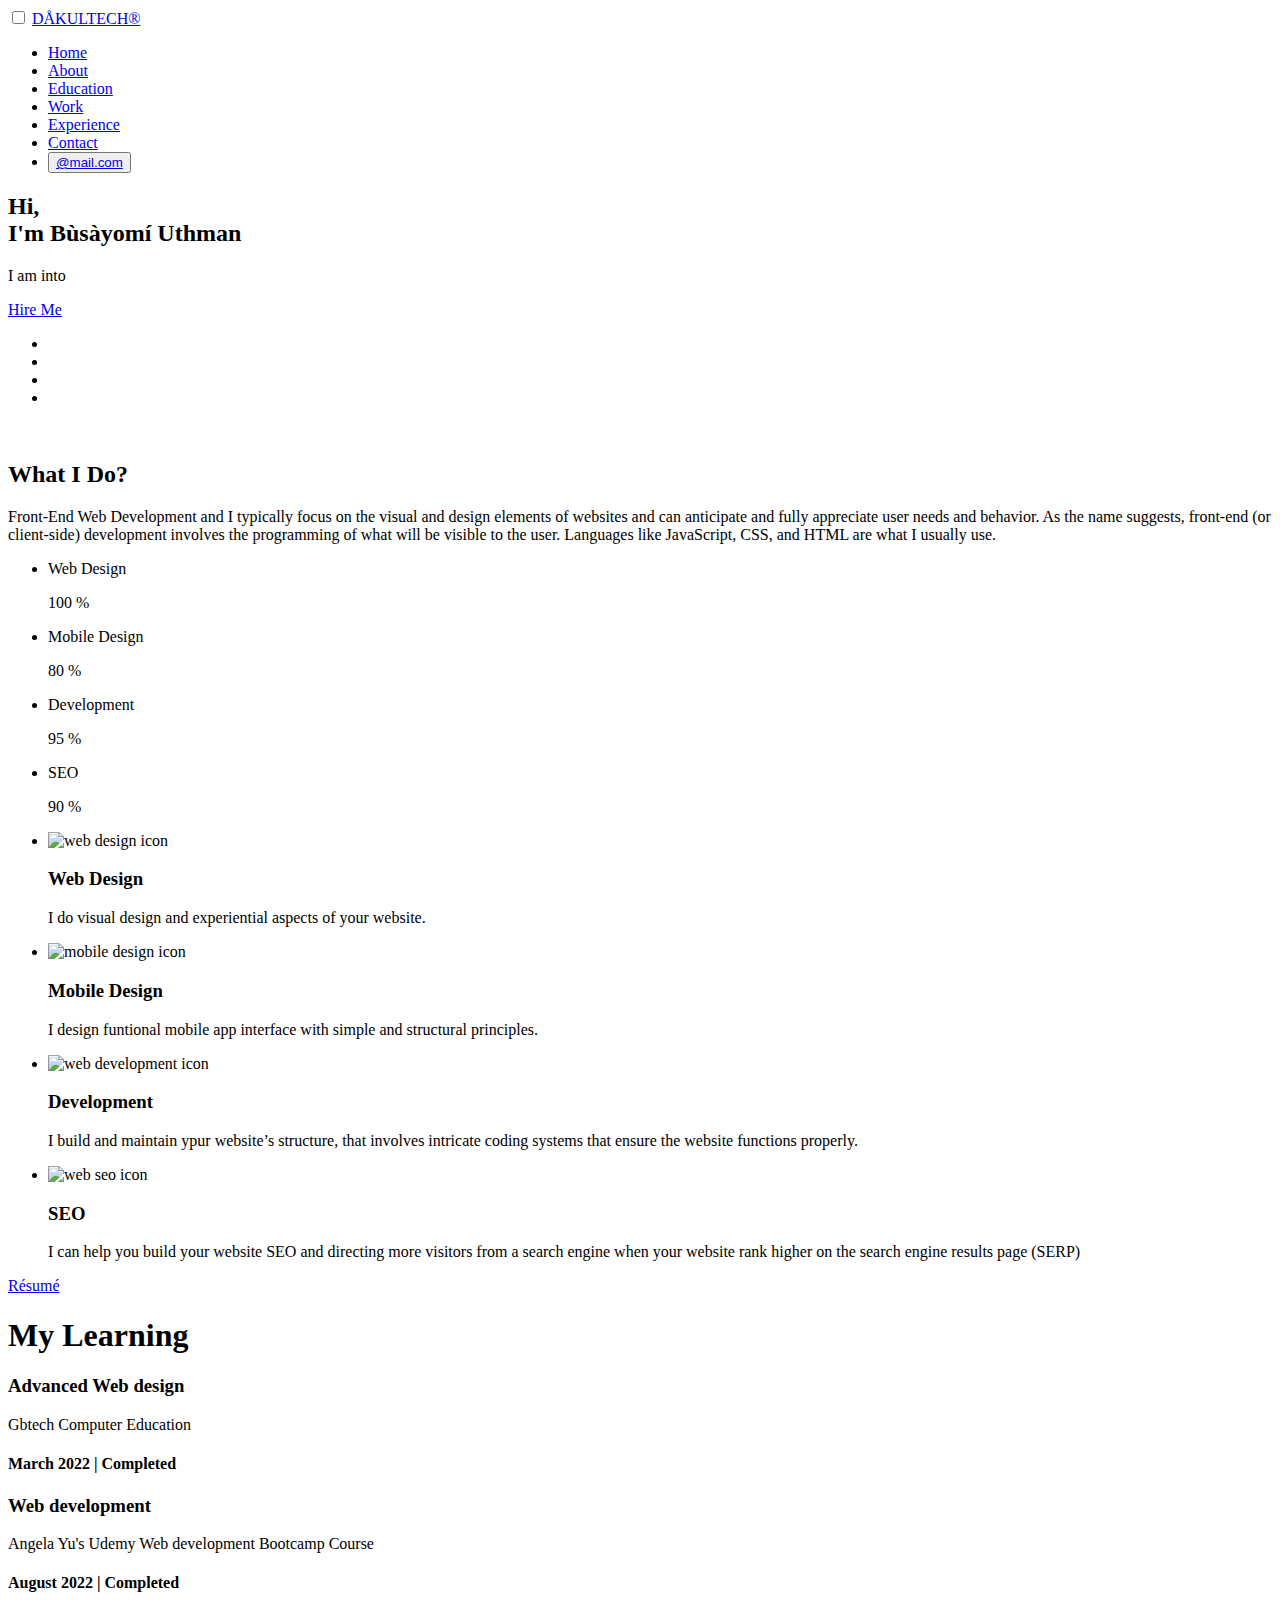
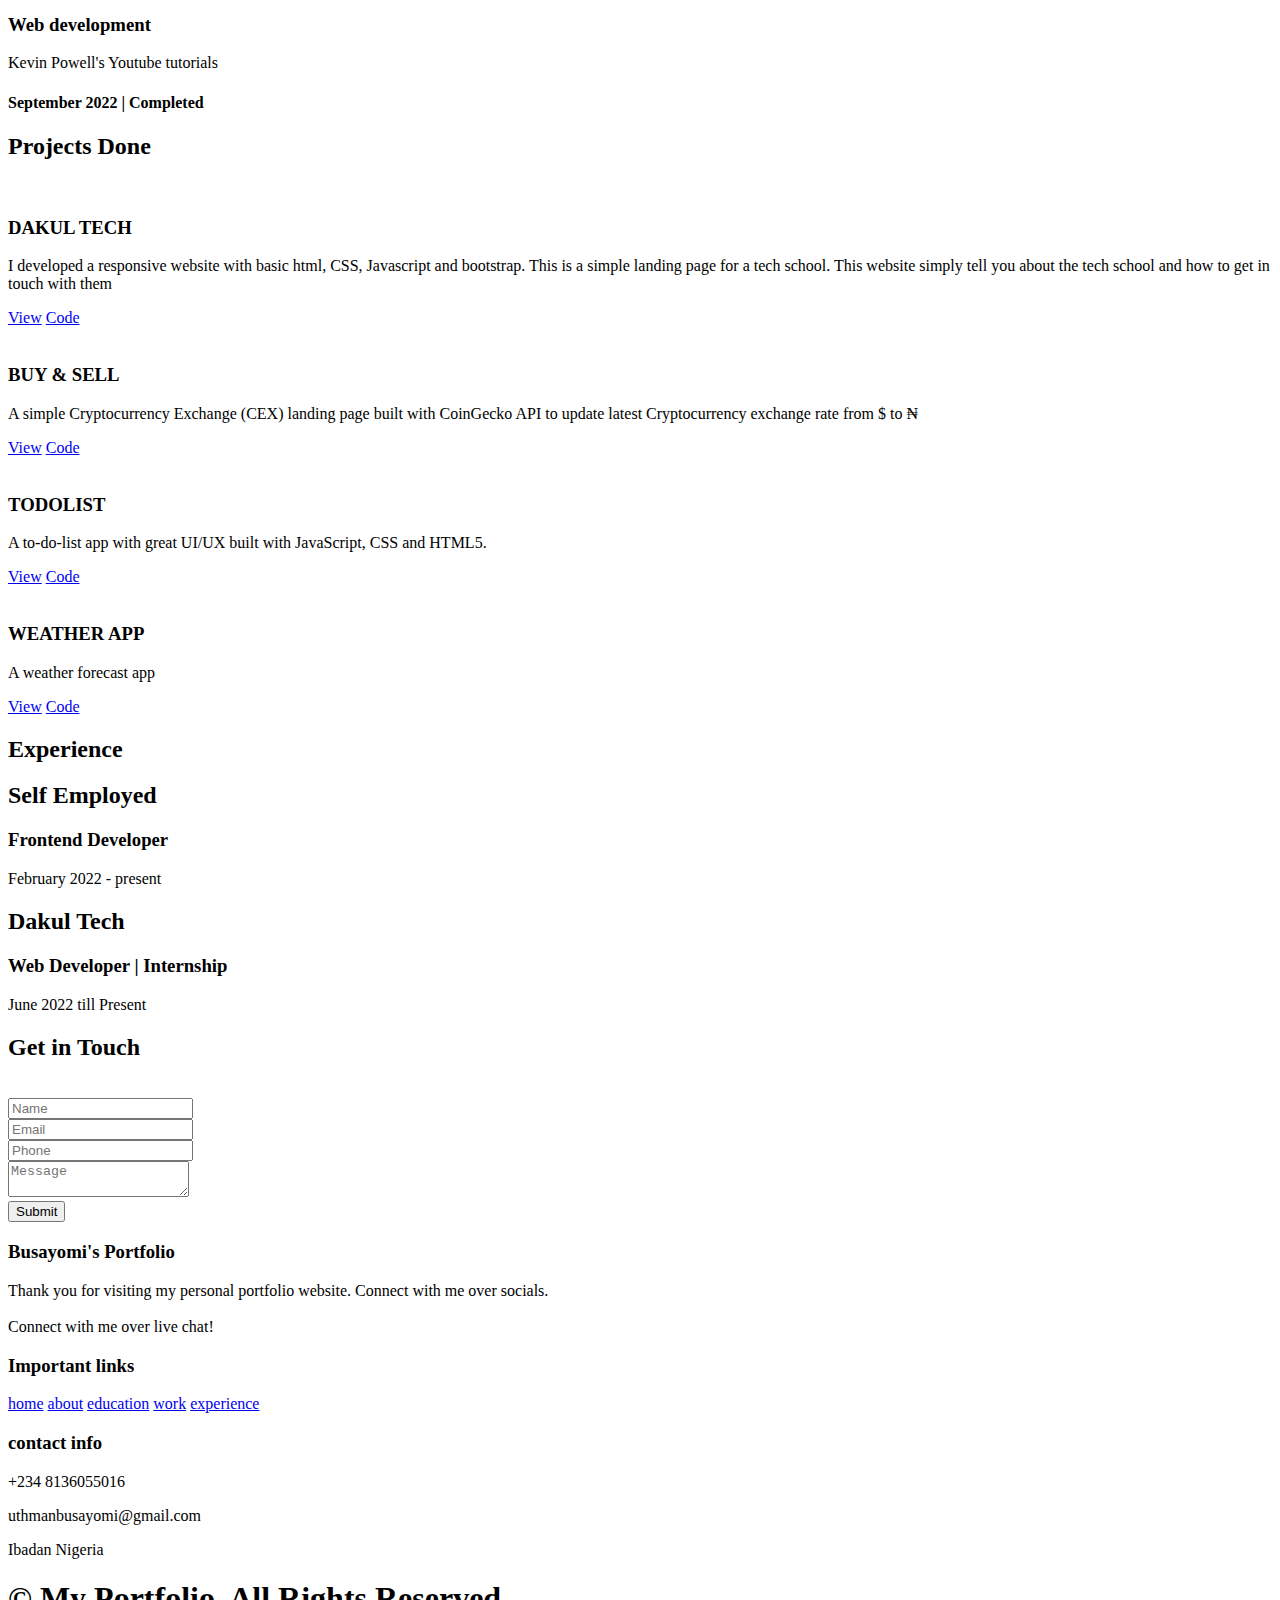
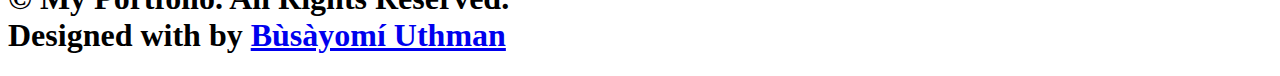
==== index.html @ 19558cc9 "Update index.html" ====
<!DOCTYPE html>
    <html lang="en">
    <head>

        <meta charset="UTF-8">
        <meta http-equiv="X-UA-Compatible" content="IE=edge">
        <meta name="viewport" content="width=device-width, initial-scale=1.0">
        <meta name="keywords"
          content="Busayomi Uthman, portfolio, Busayomi, front end dev, personal portfolio, portfolio design, portfolio website, personal portfolio" />
        <meta name="description" content="Welcome to Busayomi's Portfolio. Frontend Web Developer" />

        
        <!-- Custom CSS -->
        <link rel="stylesheet" href="./assets/css/style.css">
        
        <!-- Font Awesome -->
        <link rel="stylesheet" href="https://cdnjs.cloudflare.com/ajax/libs/font-awesome/5.15.3/css/all.min.css"
          integrity="sha512-iBBXm8fW90+nuLcSKlbmrPcLa0OT92xO1BIsZ+ywDWZCvqsWgccV3gFoRBv0z+8dLJgyAHIhR35VZc2oM/gI1w=="
          crossorigin="anonymous" referrerpolicy="no-referrer" />


        <!-- Favicon -->
        <link id='favicon' rel="shortcut icon" href="./assets/images/dakul.ico" type="image/x-png">

        
        <!-- BOOTSTRAP CDN 
        <link href="https://cdn.jsdelivr.net/npm/bootstrap@5.1.3/dist/css/bootstrap.min.css" rel="stylesheet" integrity="sha384-1BmE4kWBq78iYhFldvKuhfTAU6auU8tT94WrHftjDbrCEXSU1oBoqyl2QvZ6jIW3" crossorigin="anonymous"> -->

        <!-- SWEETALERT CDN-->
       <script src="https://unpkg.com/sweetalert/dist/sweetalert.min.js"></script>

        <!-- JQUERY CDN -->
       <script src="https://cdnjs.cloudflare.com/ajax/libs/jquery/3.6.0/jquery.min.js" integrity="sha512-894YE6QWD5I59HgZOGReFYm4dnWc1Qt5NtvYSaNcOP+u1T9qYdvdihz0PPSiiqn/+/3e7Jo4EaG7TubfWGUrMQ==" crossorigin="anonymous" referrerpolicy="no-referrer"></script>

        <!-- EMAILJS CDN -->
        <script type="text/javascript" src="https://cdn.jsdelivr.net/npm/@emailjs/browser@3/dist/email.min.js"></script>

        <!-- EMAILJS BEGINS -->
        <script type="text/javascript">
          (function () {
            
            emailjs.init('WXvTbCx41g7nJhbVZ');
          })();
        </script>

        <script type="text/javascript">
          window.onload = function () {
            document.getElementById('contact-form').addEventListener('submit', function (event) {
              event.preventDefault();
              
              emailjs.sendForm('service_iiv2jbd', 'template_1nia8s9', '#contact-form' )
                .then(function (response) {
                  console.log('SUCCESS!', response.status, response.text);
                  document.getElementById("contact-form").reset();
                  alert('Your message has been successfully sent to Busayo, will reply shortly. Thanks!😊 ');
                }, function (error) {
                  console.log('FAILED...', error);
                   alert("Form Submission Failed😢 Please Try Again!");
                });
            });
          }
        </script>
        <!-- EMAIL JS ENDS -->

        <title>Portfolio</title>
    </head>
    <body oncontextmenu="return false">

      <!-- NAVIGATION STARTS -->
      <header>
        <nav>
          <input id="nav-toggle" type="checkbox">
          <a href="/" class="navbar-brand fs-1 logo">D&AringKUL<i class="fa fa-angle-double-right" aria-hidden="false"></i>TECH&#174</a>
         
    
          <ul class="links">
            
              <li>
                <a aria-current="page" href="#home">Home</a>
              </li>
              <li>
                <a href="#about">About</a>
              </li>
              <li>
                <a href="#education">Education</a>
              </li>
              <li>
                <a href="#work">Work</a>
              </li>
              <li>
                <a href="#experience">Experience</a>
              </li>
              <li>
                <a  href="#contact">Contact</a>
              </li>
              <li>
                <button><a href="mailto:uthmanbusayomi@gmail.com">@mail.com</a></button>
              </li>
            
    
           </ul>
           <label for="nav-toggle" class="icon-burger">
             <div class="line"></div>
             <div class="line"></div>
             <div class="line"></div>
           </label>
        </nav>
    
      </header>
   
      <!-- NAVIGATION ENDS -->

     

      <!-- hero section starts -->
      <section class="home" id="home">
        <div id="particles-js"></div>
      
        <div class="content">
          <h2>Hi,<br /> I'm B&ugraves&agraveyom&iacute <span>Uthman</span></h2>
          <p>I am into <span class="typing-text"></span></p>
          <a href="#about" class="btn"><span>Hire Me</span>
            <i class="fas fa-arrow-circle-down"></i>
          </a>
          <div class="socials">
            <ul class="social-icons">
              <li><a class="linkedin" aria-label="LinkedIn" href="https://www.linkedin.com/DAKUL TECH/" target="_blank"><i
                    class="fab fa-linkedin"></i></a></li>
              <li><a class="github" aria-label="GitHub" href="https://github.com/DakulTech" target="_blank"><i
                    class="fab fa-github"></i></a></li>
              <li><a class="twitter" aria-label="Twitter" href="https://twitter.com/Dakul_tech" target="_blank"><i
                    class="fab fa-twitter"></i></a></li>
              <li><a class="telegram" aria-label="Telegram" href="https://t.me/+MeRXZpJOyQplZGY0" target="_blank"><i
                    class="fab fa-telegram-plane"></i></a></li>
              
            </ul>
          </div>
        </div>
        <div class="image">
          <img draggable="false" class="tilt" src="./assets/images/hero2.png" alt="">
        </div>
      </section>

      <!-- hero section ends -->

      <!-- about section starts -->
      <section class="section about" id="about" aria-label="about">
        <div class="container">

          <div class="wrapper">

            <div data-reveal="left">
              <h2 class="h2 section-title"><i class="fas fa-user-alt"></i> What I <span>Do?</span></h2>

              <p class="section-text">
                Front-End Web Development and I typically focus on the visual and design elements of websites and can anticipate and fully appreciate user needs and behavior. 
                As the name suggests, front-end (or client-side) development involves the programming of what will be visible to the user. 
                Languages like JavaScript, CSS, and HTML are what I usually use.
              </p>
            </div>

            <ul class="progress-list" data-reveal="right">

              <li class="progress-item">

                <div class="label-wrapper">
                  <p>Web Design</p>

                  <span class="span">100 %</span>
                </div>

                <div class="progress">
                  <div class="progress-fill" style="width: 100%; background-color: #c7b1dd"></div>
                </div>

              </li>

              <li class="progress-item">

                <div class="label-wrapper">
                  <p>Mobile Design</p>

                  <span class="span">80 %</span>
                </div>

                <div class="progress">
                  <div class="progress-fill" style="width: 80%; background-color: #8caeec"></div>
                </div>

              </li>

              <li class="progress-item">

                <div class="label-wrapper">
                  <p>Development</p>

                  <span class="span">95 %</span>
                </div>

                <div class="progress">
                  <div class="progress-fill" style="width: 95%; background-color: #b0d4c1"></div>
                </div>

              </li>

              <li class="progress-item">

                <div class="label-wrapper">
                  <p>SEO</p>

                  <span class="span">90 %</span>
                </div>

                <div class="progress">
                  <div class="progress-fill" style="width: 90%; background-color: #e3a6b6"></div>
                </div>

              </li>

            </ul>

          </div>

          <ul class="grid-list">

            <li data-reveal="bottom">
              <div class="about-card">

                <div class="card-icon">
                  <img src="./assets/images/icon-1.svg" width="52" height="52" loading="lazy" alt="web design icon">
                </div>

                <h3 class="h4 card-title">Web Design</h3>

                <p class="card-text">
                  I do visual design and experiential aspects of your website.
                </p>

              </div>
            </li>

            <li data-reveal="bottom" data-reveal-delay="0.25s">
              <div class="about-card">

                <div class="card-icon">
                  <img src="./assets/images/icon-2.svg" width="52" height="52" loading="lazy" alt="mobile design icon">
                </div>

                <h3 class="h4 card-title">Mobile Design</h3>

                <p class="card-text">
                  I design funtional mobile app interface with simple and structural principles.
                </p>

              </div>
            </li>

            <li data-reveal="bottom" data-reveal-delay="0.5s">
              <div class="about-card">

                <div class="card-icon">
                  <img src="./assets/images/icon-3.svg" width="52" height="52" loading="lazy"
                    alt="web development icon">
                </div>

                <h3 class="h4 card-title">Development</h3>

                <p class="card-text">
                  I build and maintain ypur website’s structure, that involves intricate coding systems that ensure the website functions properly.
                </p>

              </div>
            </li>

            <li data-reveal="bottom" data-reveal-delay="0.75s">
              <div class="about-card">

                <div class="card-icon">
                  <img src="./assets/images/icon-4.svg" width="52" height="52" loading="lazy" alt="web seo icon">
                </div>

                <h3 class="h4 card-title">SEO</h3>

                <p class="card-text">
                  I can help you build your website SEO and directing more visitors from a search engine when your website rank higher on the search engine results page (SERP)
                </p>

              </div>
            </li>

          </ul>

          <div class="resumebtn">
            <a href="https://pdf.ac/1DjHIt" class="btn"><span>R&eacutesum&eacute</span>
              <i class="fas fa-chevron-right"></i>
            </a>
          </div>

        </div>
      </section>


      <!-- about section ends -->
      
      
      
      
      <!-- education section starts -->
      <section class="education" id="education">
      
        <h1 class="heading"><i class="fas fa-graduation-cap"></i> My <span>Learning</span></h1>
      
        
        <div class="box-container">
      
          <div class="box">
            
            <div class="content">
              <h3>Advanced Web design</h3>
              <p>Gbtech Computer Education</p>
              <h4>March 2022 | Completed</h4>
            </div>
          </div>
      
          <div class="box">
            
            <div class="content">
              <h3>Web development</h3>
              <p>Angela Yu's Udemy Web development Bootcamp Course</p>
              <h4>August 2022 | Completed</h4>
            </div>
          </div>
          <div class="box">
          
            <div class="content">
              <h3>Web development</h3>
              <p>Kevin Powell's Youtube tutorials</p>
              <h4>September 2022 | Completed</h4>
            </div>
          </div>
      
        </div>
      </section>
      <!-- education section ends -->
      
      
      <!-- work project section starts -->
      <section class="work " id="work">

   
        <h2 class="heading"><i class="fas fa-laptop-code"></i> Projects Done</h2>
    
        <div class="owl-carousel owl-theme">
          <div class="item">
            <img class="car-img" src="./assets/images/dakultech.png" alt="">
            <h3>DAKUL TECH</h3>
            <p>I developed a responsive website with basic html, CSS, Javascript and bootstrap. This is a simple landing page for a tech school. This website simply tell you about the tech school and how to get in touch with them</p>
            <div class="btns">
              <a href="https://dakultech.github.io/index.html" class="btn" target="_blank"><i class="fas fa-eye"></i> View</a>
              <a href="https://github.com/DakulTech/dakultech.github.io" class="btn" target="_blank">Code <i class="fas fa-code"></i></a>
            </div>
          </div>
          <div class="item">
            <img class="car-img" src="./assets/images/investment.png" alt="">
            <h3>BUY & SELL</h3>
            <p>A simple Cryptocurrency Exchange (CEX) landing page built with CoinGecko API to update latest Cryptocurrency exchange rate from $ to &#8358 </p>
            <div class="btns">
              <a href="https://buy-sell-crypto.netlify.app/" class="btn" target="_blank"><i class="fas fa-eye"></i> View</a>
              <a href="https://github.com/DakulTech/Buy-Sell-Crypto" class="btn" target="_blank">Code <i class="fas fa-code"></i></a>
            </div>
          </div>
          <div class="item">
          <img class="car-img" src="./assets/images/option.png" alt="">
            <h3>TODOLIST</h3>
            <p>A to-do-list app with great UI/UX built with JavaScript, CSS and HTML5.</p>
            <div class="btns">
              <a href="https://dakultechtodo.netlify.app/" class="btn" target="_blank"><i class="fas fa-eye"></i> View</a>
              <a href="https://github.com/DakulTech/To-do-App-with-Javascript" class="btn" target="_blank">Code <i class="fas fa-code"></i></a>
            </div>
          </div>
          <div class="item">
          <img class="car-img" src="./assets/images/storm.png" alt="">
            <h3>WEATHER APP</h3>
            <p>A weather forecast app</p>
            <div class="btns">
              <a href="https://dakultech-weatherapp.netlify.app/" class="btn" target="_blank"><i class="fas fa-eye"></i> View</a>
              <a href="https://github.com/DakulTech/Weather-Mobile-App-with-HTML-CSS-and-JavaScript" class="btn" target="_blank">Code <i class="fas fa-code"></i></a>
            </div>
          </div>
        
        </div>
    
       
         
    
      </section>
      <!-- work project section ends -->
      
      <!-- experience section starts -->
      <section class="experience" id="experience">
      
        <h2 class="heading"><i class="fas fa-briefcase"></i> Experience </h2>
      
        <div class="timeline">
      
          <div class="container right">
            <div class="content">
              <div class="tag">
                <h2>Self Employed</h2>
              </div>
              <div class="desc">
                <h3>Frontend Developer</h3>
                <p>February 2022 - present</p>
              </div>
            </div>
          </div>
      
          <div class="container left">
            <div class="content">
              <div class="tag">
                <h2>Dakul Tech</h2>
              </div>
              <div class="desc">
                <h3>Web Developer | Internship</h3>
                <p>June 2022 till Present</p>
              </div>
            </div>
          </div>
      
          
      
      </section>
      <!-- experience section ends -->
      
      <!-- contact section starts -->
      <section class="contact" id="contact">
      
        <h2 class="heading"><i class="fas fa-headset"></i> Get in <span>Touch</span></h2>
      
        <div class="container">
          <div class="content">
            <div class="image-box">
              <img draggable="false" src="./assets/images/contact.jpg" alt="">
            </div>
            <form id="contact-form">
      
              <div class="form-group">
                <div class="field">
                  <input type="text"  name="name" placeholder="Name" required>
                  <i class='fas fa-user'></i>
                </div>
                <div class="field">
                  <input type="text"  name="email" placeholder="Email" required>
                  <i class='fas fa-envelope'></i>
                </div>
                <div class="field">
                  <input type="text"  name="phone" placeholder="Phone">
                  <i class='fas fa-phone-alt'></i>
                </div>
                <div class="message">
                  <textarea placeholder="Message"  name="message" required></textarea>
                  <i class="fas fa-comment-dots"></i>
                </div>
              </div>
              <div class="button-area">
                <button type="submit">
                  Submit <i class="fa fa-paper-plane"></i></button>
              </div>
            </form>
          </div>
        </div>
      </section>
      <!-- contact section ends -->
      
      
      <!-- footer section starts -->
      <section class="footer">
      
        <div class="box-container">
      
          <div class="box">
            <h3>Busayomi's Portfolio</h3>
            <p>Thank you for visiting my personal portfolio website. Connect with me over socials. <br /> <br /> Connect with me over live chat!</p>
          </div>
      
          <div class="box">
            <h3>Important links</h3>
            <a href="#home"><i class="fas fa-chevron-circle-right"></i> home</a>
            <a href="#about"><i class="fas fa-chevron-circle-right"></i> about</a>
            <a href="#education"><i class="fas fa-chevron-circle-right"></i> education</a>
            <a href="#work"><i class="fas fa-chevron-circle-right"></i> work</a>
            <a href="#experience"><i class="fas fa-chevron-circle-right"></i> experience</a>
          </div>
      
          <div class="box">
            <h3>contact info</h3>
            <p> <i class="fas fa-phone"></i>+234 8136055016</p>
            <p> <i class="fas fa-envelope"></i>uthmanbusayomi@gmail.com</p>
            <p> <i class="fas fa-map-marked-alt"></i>Ibadan Nigeria</p>
            <div class="share">
      
            <a href="https://www.linkedin.com/DAKUL TECH" class="fab fa-linkedin" aria-label="LinkedIn"
                target="_blank"></a>
              <a href="https://github.com/DakulTech" class="fab fa-github" aria-label="GitHub" target="_blank"></a>
              <a href="mailto:uthmanbusayomi@gmail.com" class="fas fa-envelope" aria-label="Mail" target="_blank"></a>
              <a href="https://twitter.com/Dakul_tech" class="fab fa-twitter" aria-label="Twitter" target="_blank"></a>
              <a href="https://t.me/+MeRXZpJOyQplZGY0" class="fab fa-telegram-plane" aria-label="Telegram" target="_blank"></a>
            </div>
          </div>
        </div>
      
        <h1 class="credit">&#169 My Portfolio. All Rights Reserved.<br>Designed with<i class="fa fa-heart"></i> by <a
            href="https://t.co/EdSWxSJ7lL">B&ugraves&agraveyom&iacute Uthman</a></h1>
      
      </section>
      <!-- footer section ends -->

             
<!-- ==== ALL MAJOR JAVASCRIPT CDNS STARTS ==== -->

<!--Start of Tawk.to Script-->
<script type="text/javascript">
  var Tawk_API = Tawk_API || {}, Tawk_LoadStart = new Date();
  (function () {
    var s1 = document.createElement("script"), s0 = document.getElementsByTagName("script")[0];
    s1.async = true;
    s1.src = 'https://embed.tawk.to/6367987cb0d6371309cd8df1/1gh6ana4g';
    s1.charset = 'UTF-8';
    s1.setAttribute('crossorigin', '*');
    s0.parentNode.insertBefore(s1, s0);
  })();
</script>
<!--End of Tawk.to Script-->
<!-- jquery cdn -->
<script src="https://cdnjs.cloudflare.com/ajax/libs/jquery/3.6.0/jquery.min.js"
  integrity="sha512-894YE6QWD5I59HgZOGReFYm4dnWc1Qt5NtvYSaNcOP+u1T9qYdvdihz0PPSiiqn/+/3e7Jo4EaG7TubfWGUrMQ=="
  crossorigin="anonymous" referrerpolicy="no-referrer"></script>

<!-- typed.js cdn -->
<script src="https://cdnjs.cloudflare.com/ajax/libs/typed.js/2.0.5/typed.min.js"
  integrity="sha512-1KbKusm/hAtkX5FScVR5G36wodIMnVd/aP04af06iyQTkD17szAMGNmxfNH+tEuFp3Og/P5G32L1qEC47CZbUQ=="
  crossorigin="anonymous" referrerpolicy="no-referrer"></script>

<!-- particle.js links -->
<script src="./assets/js/particle.min.js"></script>
<script src="./assets/js/app.js"></script>

<!-- vanilla tilt.js links -->
<script src="https://cdnjs.cloudflare.com/ajax/libs/vanilla-tilt/1.7.0/vanilla-tilt.min.js"
  integrity="sha512-SttpKhJqONuBVxbRcuH0wezjuX+BoFoli0yPsnrAADcHsQMW8rkR84ItFHGIkPvhnlRnE2FaifDOUw+EltbuHg=="
  crossorigin="anonymous" referrerpolicy="no-referrer"></script>

<!-- scroll reveal anim -->
<script src="https://unpkg.com/scrollreveal"></script>

<!-- scroll top btn -->
<a href="#home" aria-label="ScrollTop" class="fas fa-angle-up" id="scroll-top"></a>
<!-- scroll back to top -->

<script>


    $('.menu-toggle').click(function() {
  
  $('.site-nav').toggleClass('site-nav--open', 500);
  $(this).toggleClass('open');
  
   })
   </script>

   <script>
    $("#button-reply").click(function(){
      swal("Thanks for reaching out!", " will get back to you shortly!", "success");
    })
   </script>

   <!-- <script type="text/javascript" src="https://cdn.jsdelivr.net/npm/@emailjs/browser@3/dist/email.min.js">
    function sendMail() {
        var params = {
          name: document.getElementById("name").value,
          email: document.getElementById("email").value,
          phone: document.getElementById("phone").value,
          message: document.getElementById("message").value,
        };
        const serviceID = "service_iiv2jbd";
        const templateID = "template_1nia8s9";
        emailjs.send(serviceID, templateID, params)
          .then((res) => {
            document.getElementById('name').value = "";
            document.getElementById('email').value = "";
            document.getElementById('phone').value = "";
            document.getElementById('message').value = "";
            console.log(res);
            alert("Your message has been sent successfully!");
          })
          .catch((err) => console.log(err));
          event.preventDefault();
      };
  </script>
  <script type="text/javascript">
      (function () {
        emailjs.init("WXvTbCx41g7nJhbVZ");
      })();
  </script> -->

   
  <!-- <script src="./index.js"></script> -->
  <script src="./assets/js/script.js"></script>

   
             



          <!--Bootstrap Jquery-->
          <script src="https://cdn.jsdelivr.net/npm/@popperjs/core@2.10.2/dist/umd/popper.min.js" integrity="sha384-7+zCNj/IqJ95wo16oMtfsKbZ9ccEh31eOz1HGyDuCQ6wgnyJNSYdrPa03rtR1zdB" crossorigin="anonymous"></script>
          <script src="https://cdn.jsdelivr.net/npm/bootstrap@5.1.3/dist/js/bootstrap.min.js" integrity="sha384-QJHtvGhmr9XOIpI6YVutG+2QOK9T+ZnN4kzFN1RtK3zEFEIsxhlmWl5/YESvpZ13" crossorigin="anonymous"></script>

    </body>
    </html>
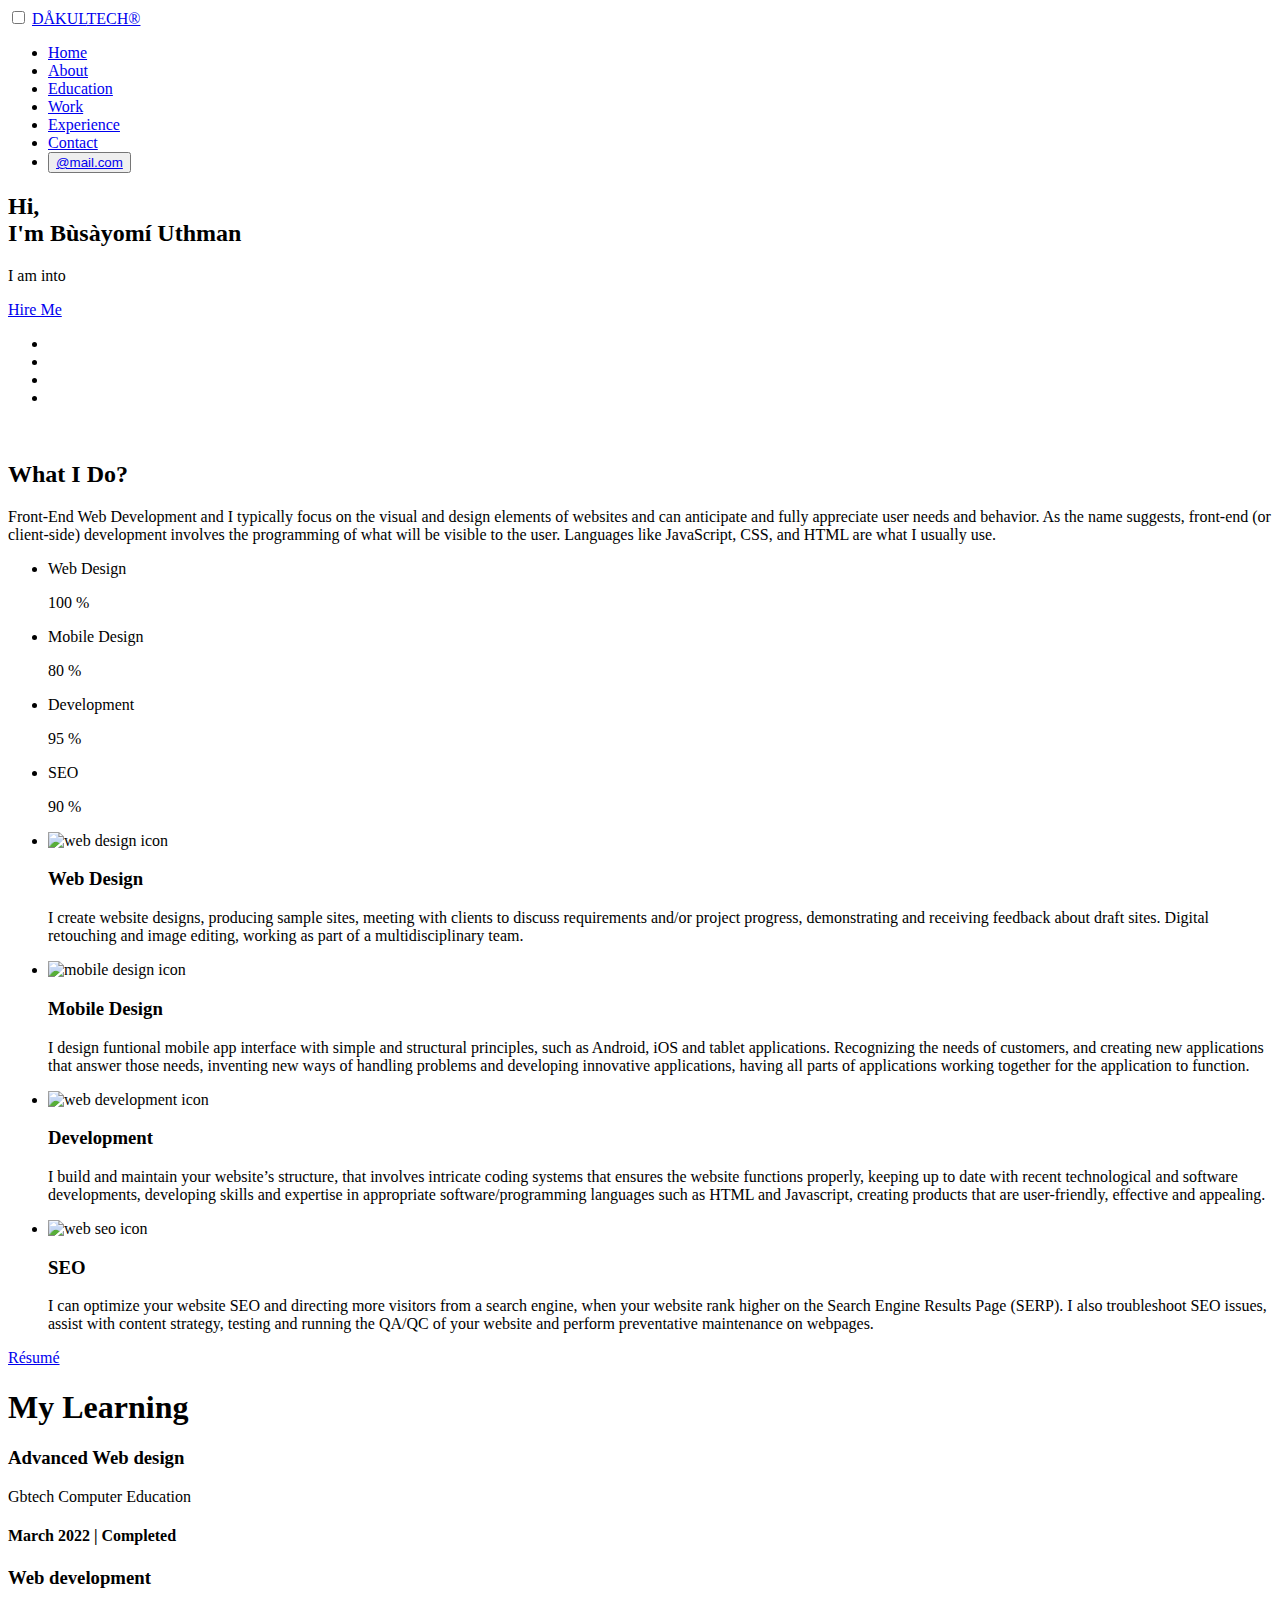
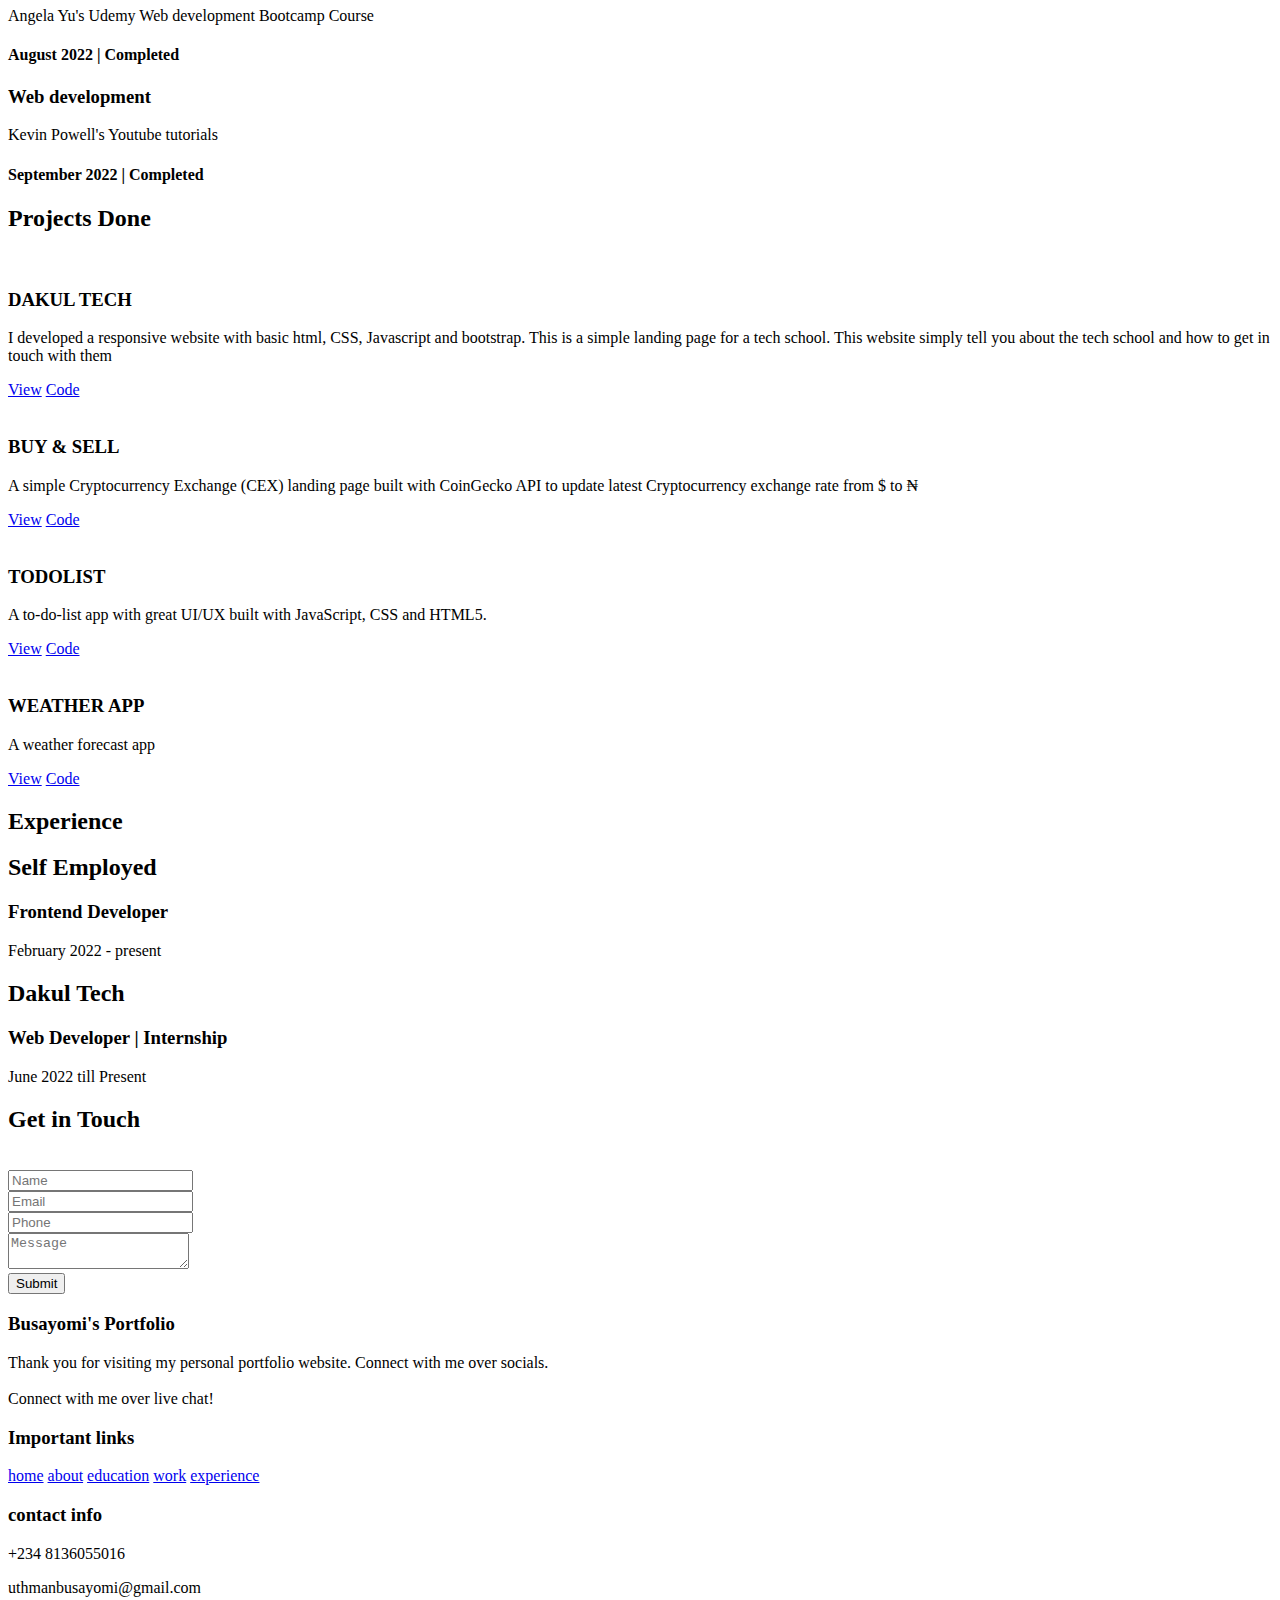
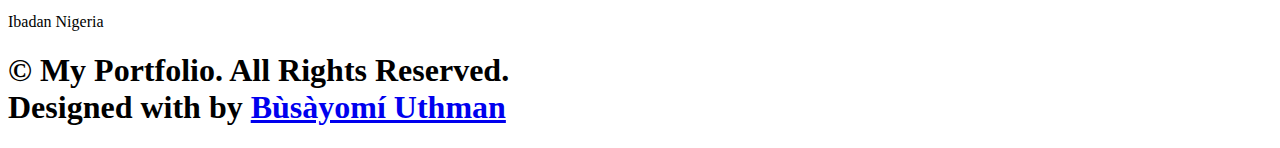
==== commit 96ffe228: "Update index.html" ====
--- a/index.html
+++ b/index.html
@@ -233,7 +233,12 @@
                 <h3 class="h4 card-title">Web Design</h3>
 
                 <p class="card-text">
-                  I do visual design and experiential aspects of your website.
+                  I create website designs, producing sample sites, 
+                  meeting with clients to discuss requirements and/or project progress,
+                  demonstrating and receiving feedback about draft sites.
+                  Digital retouching and image editing,
+                  working as part of a multidisciplinary team.    
+                    
                 </p>
 
               </div>
@@ -249,7 +254,11 @@
                 <h3 class="h4 card-title">Mobile Design</h3>
 
                 <p class="card-text">
-                  I design funtional mobile app interface with simple and structural principles.
+                  I design funtional mobile app interface with simple and structural principles,
+                  such as Android, iOS and tablet applications.  
+                  Recognizing the needs of customers, and creating new applications that answer those needs, 
+                  inventing new ways of handling problems and developing innovative applications,
+                  having all parts of applications working together for the application to function.  
                 </p>
 
               </div>
@@ -266,7 +275,12 @@
                 <h3 class="h4 card-title">Development</h3>
 
                 <p class="card-text">
-                  I build and maintain ypur website’s structure, that involves intricate coding systems that ensure the website functions properly.
+                  I build and maintain your website’s structure, that involves intricate coding systems 
+                  that ensures the website functions properly,
+                  keeping up to date with recent technological and software developments, 
+                  developing skills and expertise in appropriate software/programming languages such as HTML and Javascript,
+                  creating products that are user-friendly, effective and appealing.
+                  
                 </p>
 
               </div>
@@ -282,7 +296,11 @@
                 <h3 class="h4 card-title">SEO</h3>
 
                 <p class="card-text">
-                  I can help you build your website SEO and directing more visitors from a search engine when your website rank higher on the search engine results page (SERP)
+                  I can optimize your website SEO and directing more visitors from a search engine,
+                  when your website rank higher on the Search Engine Results Page (SERP).
+                  I also troubleshoot SEO issues, assist with content strategy,
+                  testing and running the QA/QC of your website  
+                  and perform preventative maintenance on webpages.  
                 </p>
 
               </div>
@@ -354,7 +372,8 @@
           <div class="item">
             <img class="car-img" src="./assets/images/dakultech.png" alt="">
             <h3>DAKUL TECH</h3>
-            <p>I developed a responsive website with basic html, CSS, Javascript and bootstrap. This is a simple landing page for a tech school. This website simply tell you about the tech school and how to get in touch with them</p>
+            <p>I developed a responsive website with basic html, CSS, Javascript and bootstrap. This is a simple landing page for a tech school. 
+                This website simply tell you about the tech school and how to get in touch with them</p>
             <div class="btns">
               <a href="https://dakultech.github.io/index.html" class="btn" target="_blank"><i class="fas fa-eye"></i> View</a>
               <a href="https://github.com/DakulTech/dakultech.github.io" class="btn" target="_blank">Code <i class="fas fa-code"></i></a>
@@ -518,19 +537,19 @@
              
 <!-- ==== ALL MAJOR JAVASCRIPT CDNS STARTS ==== -->
 
-<!--Start of Tawk.to Script-->
+<!--Start of http://Tawk.to Script-->
 <script type="text/javascript">
-  var Tawk_API = Tawk_API || {}, Tawk_LoadStart = new Date();
-  (function () {
-    var s1 = document.createElement("script"), s0 = document.getElementsByTagName("script")[0];
-    s1.async = true;
-    s1.src = 'https://embed.tawk.to/6367987cb0d6371309cd8df1/1gh6ana4g';
-    s1.charset = 'UTF-8';
-    s1.setAttribute('crossorigin', '*');
-    s0.parentNode.insertBefore(s1, s0);
+  var Tawk_API=Tawk_API||{}, Tawk_LoadStart=new Date();
+  (function(){
+  var s1=document.createElement("script"),s0=document.getElementsByTagName("script")[0];
+  s1.async=true;
+  s1.src='https://embed.tawk.to/63b15c26c2f1ac1e202b177a/1glmd00il';
+  s1.charset='UTF-8';
+  s1.setAttribute('crossorigin','*');
+  s0.parentNode.insertBefore(s1,s0);
   })();
 </script>
-<!--End of Tawk.to Script-->
+<!--End of http://Tawk.to Script-->
 <!-- jquery cdn -->
 <script src="https://cdnjs.cloudflare.com/ajax/libs/jquery/3.6.0/jquery.min.js"
   integrity="sha512-894YE6QWD5I59HgZOGReFYm4dnWc1Qt5NtvYSaNcOP+u1T9qYdvdihz0PPSiiqn/+/3e7Jo4EaG7TubfWGUrMQ=="
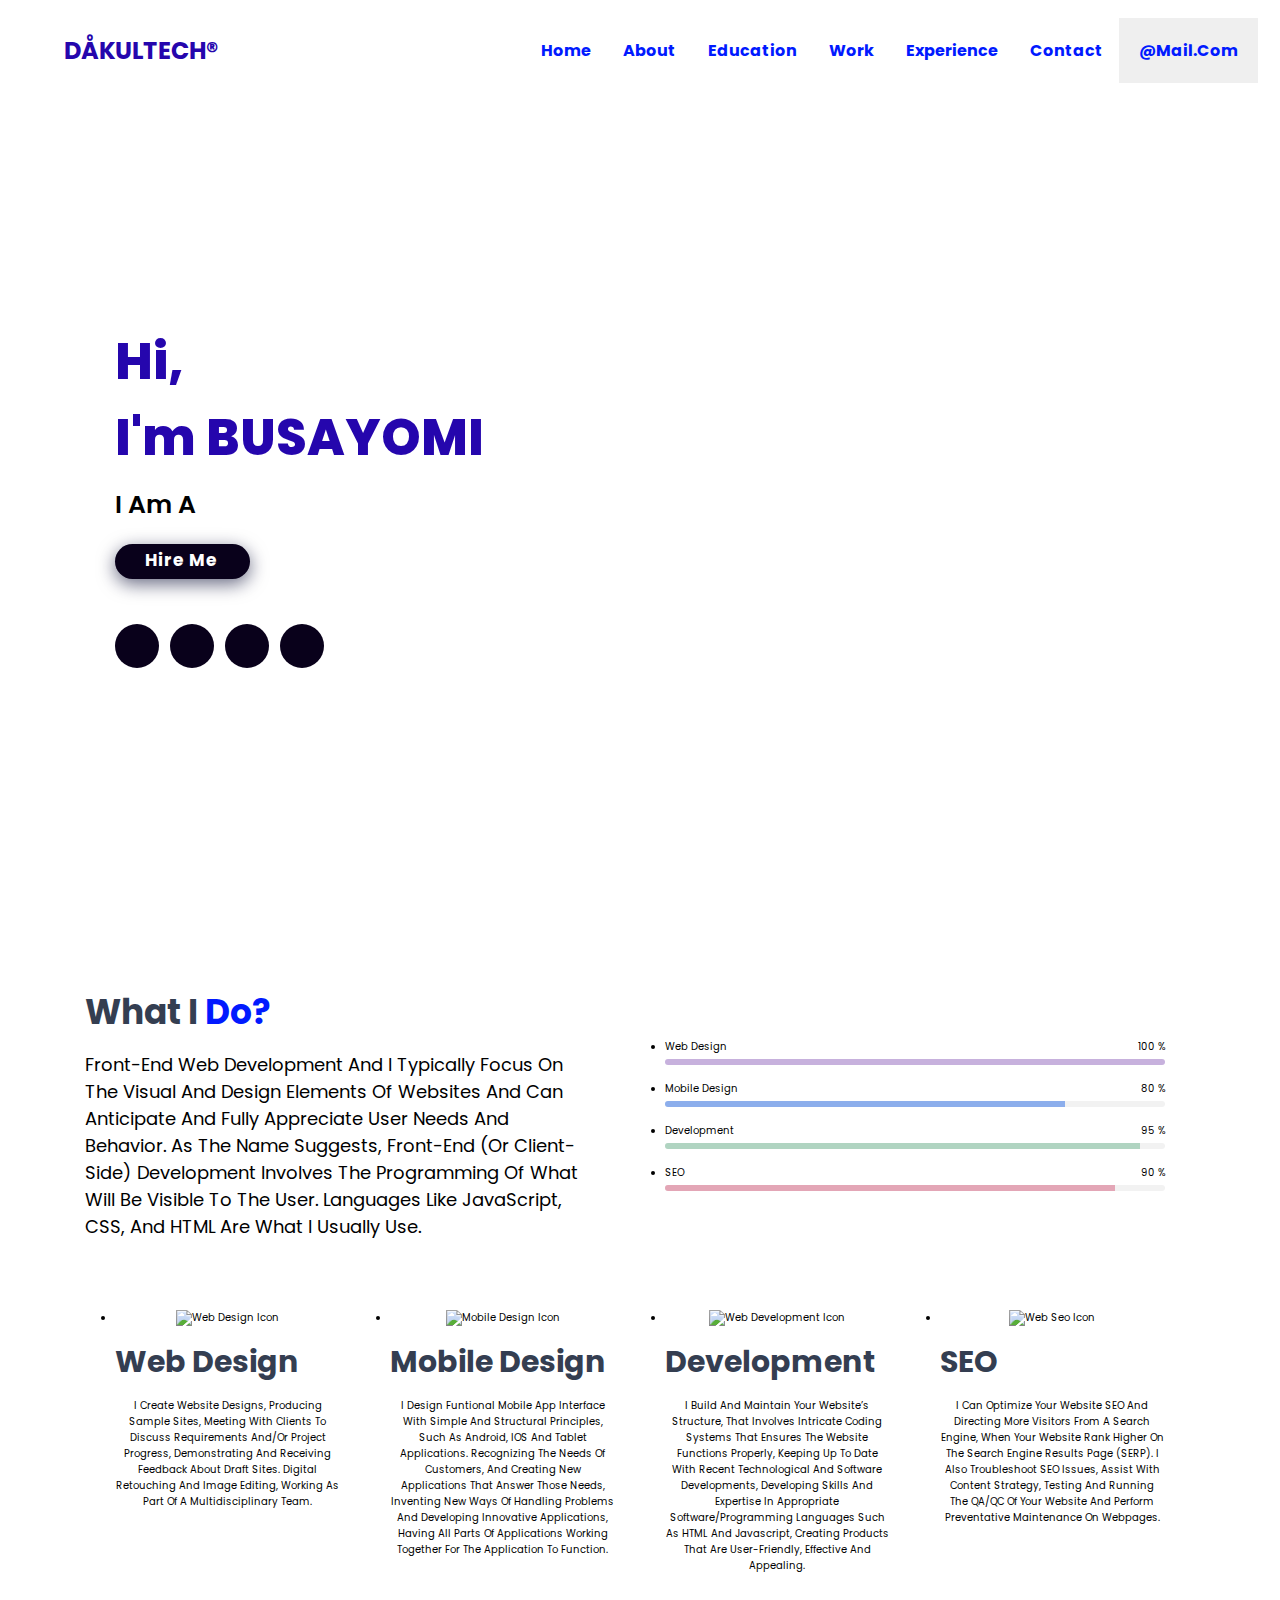
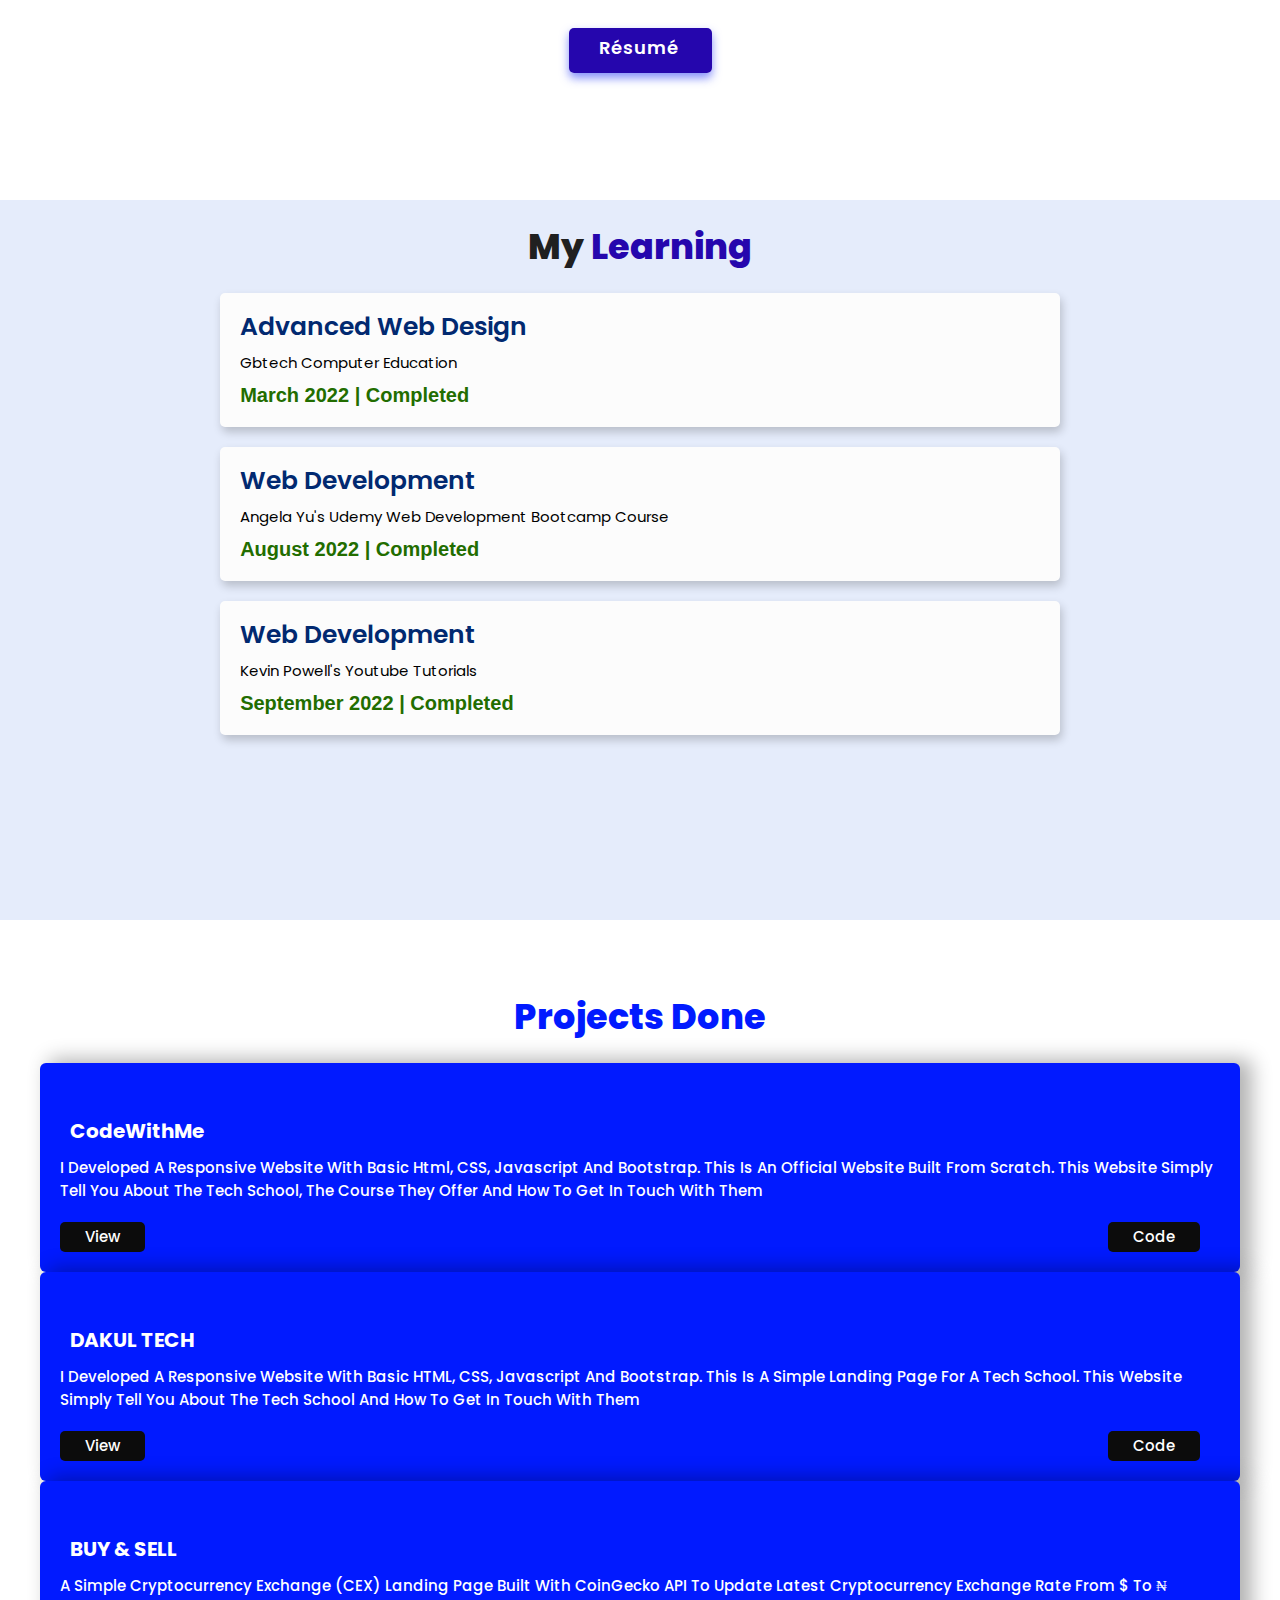
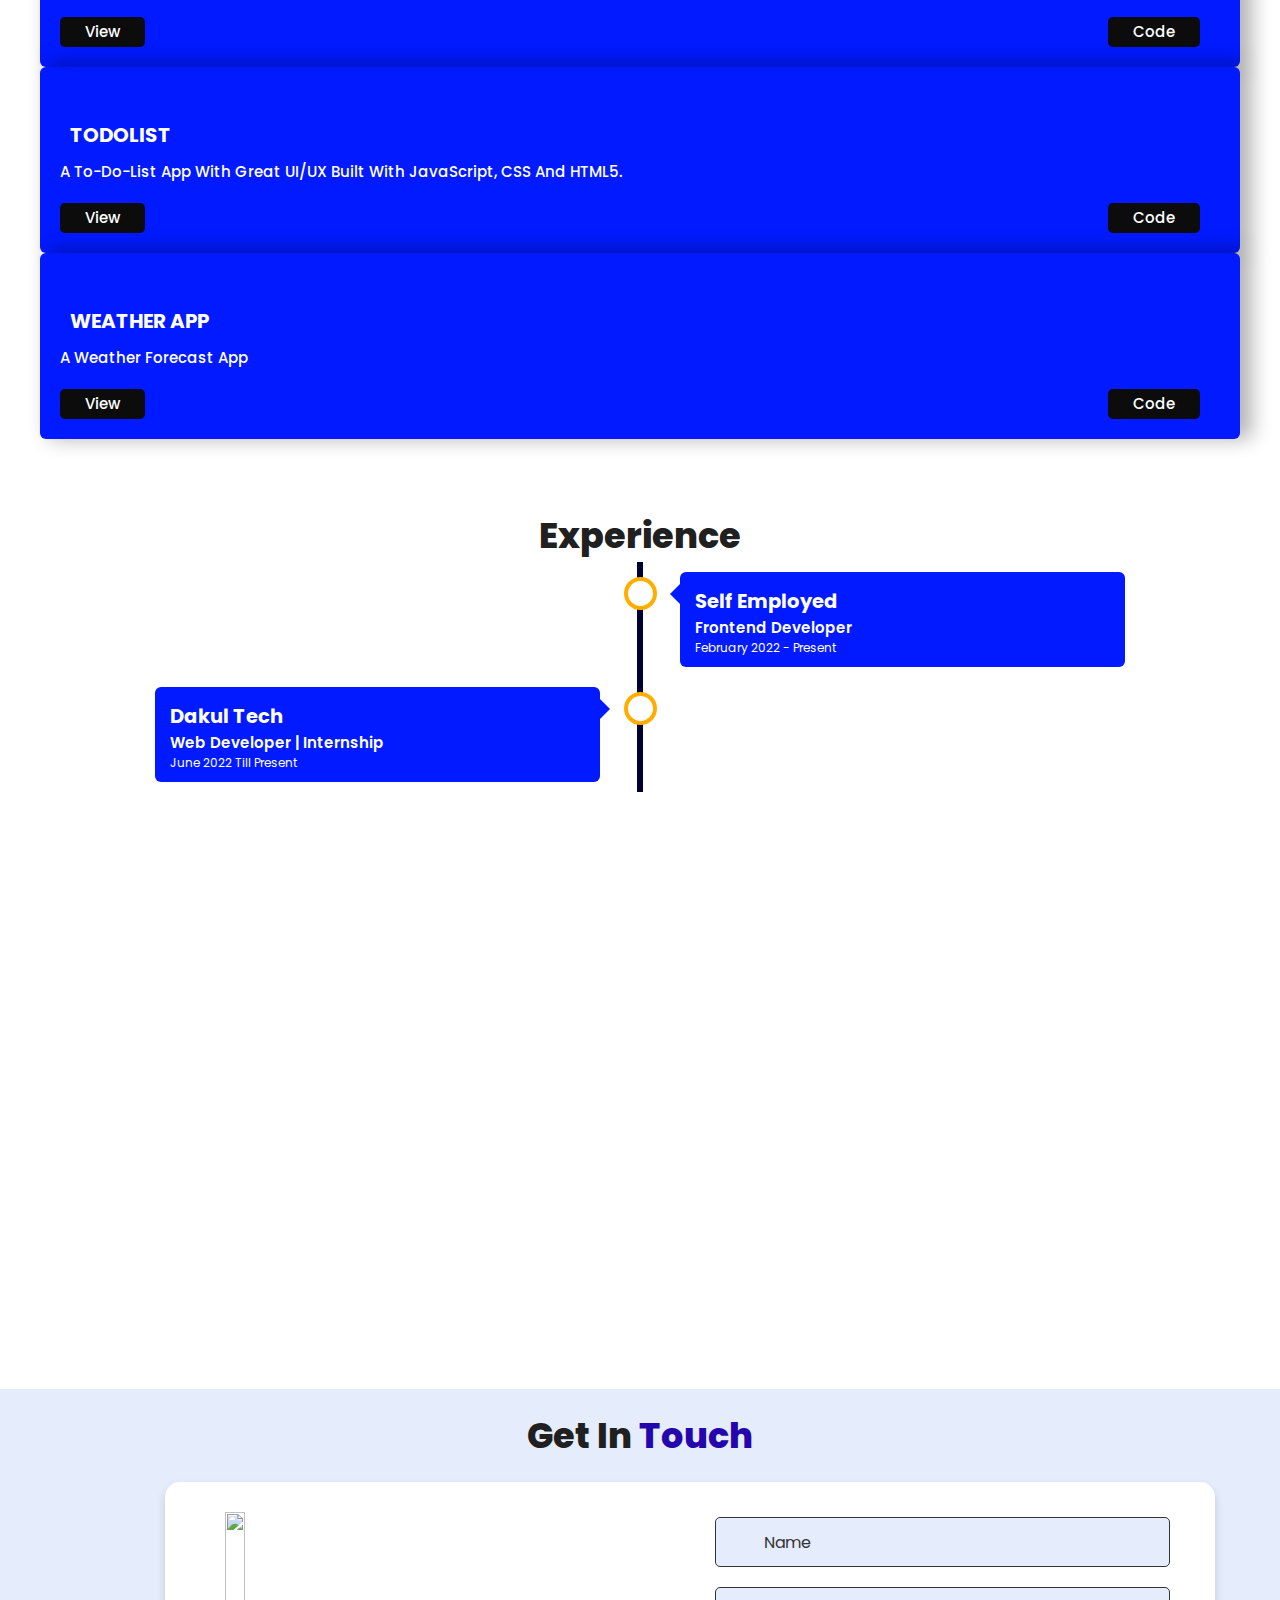
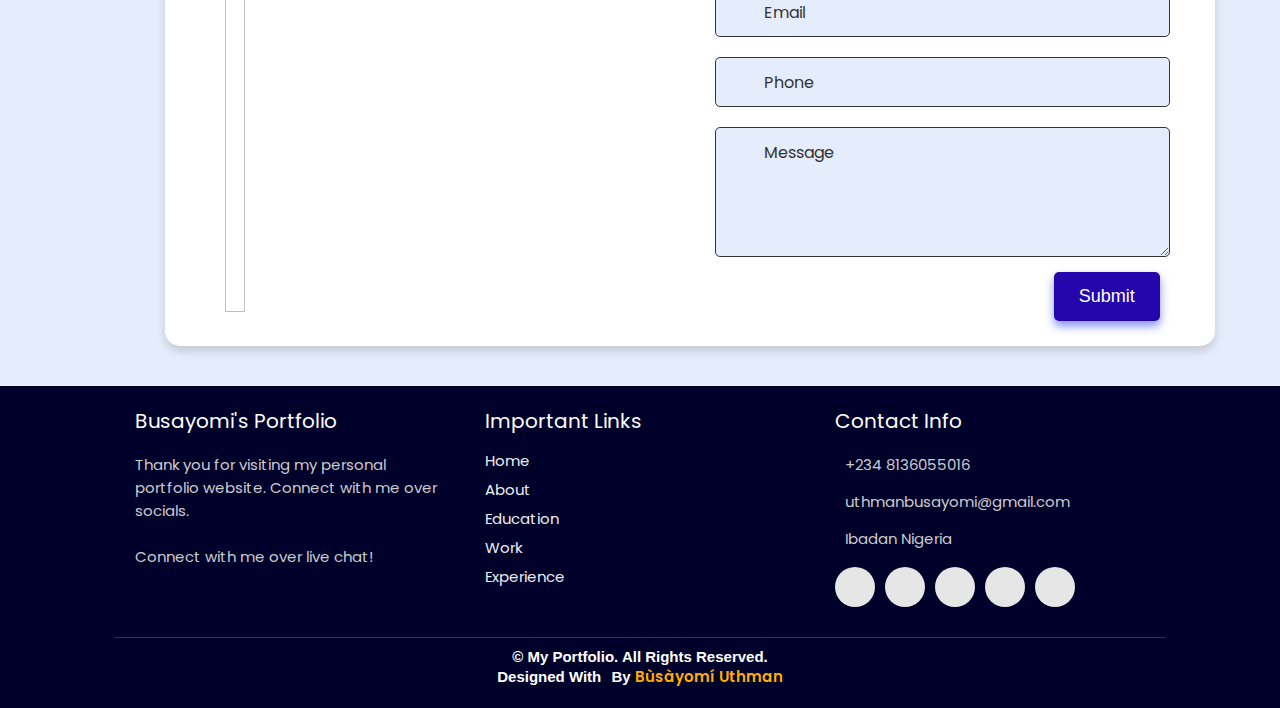
==== commit dd1790e8: "Update index.html" ====
--- a/index.html
+++ b/index.html
@@ -117,8 +117,8 @@
         <div id="particles-js"></div>
       
         <div class="content">
-          <h2>Hi,<br /> I'm B&ugraves&agraveyom&iacute <span>Uthman</span></h2>
-          <p>I am into <span class="typing-text"></span></p>
+          <h2>Hi,<br /> I'm BUSAYOMI <span></span></h2>
+          <p>I am a <span class="typing-text"></span></p>
           <a href="#about" class="btn"><span>Hire Me</span>
             <i class="fas fa-arrow-circle-down"></i>
           </a>
@@ -153,9 +153,10 @@
               <h2 class="h2 section-title"><i class="fas fa-user-alt"></i> What I <span>Do?</span></h2>
 
               <p class="section-text">
-                Front-End Web Development and I typically focus on the visual and design elements of websites and can anticipate and fully appreciate user needs and behavior. 
-                As the name suggests, front-end (or client-side) development involves the programming of what will be visible to the user. 
-                Languages like JavaScript, CSS, and HTML are what I usually use.
+                Front-End Web Development and I typically focus on the visual and design elements 
+                of websites and can anticipate and fully appreciate user needs and behavior. 
+                As the name suggests, front-end (or client-side) development involves the programming 
+                of what will be visible to the user. Languages like JavaScript, CSS, and HTML are what I usually use.
               </p>
             </div>
 
@@ -309,7 +310,7 @@
           </ul>
 
           <div class="resumebtn">
-            <a href="https://pdf.ac/1DjHIt" class="btn"><span>R&eacutesum&eacute</span>
+            <a href="busayomi-usman-resume.pdf" class="btn"><span>R&eacutesum&eacute</span>
               <i class="fas fa-chevron-right"></i>
             </a>
           </div>
@@ -369,14 +370,25 @@
         <h2 class="heading"><i class="fas fa-laptop-code"></i> Projects Done</h2>
     
         <div class="owl-carousel owl-theme">
+            
+            <div class="item">
+            <img class="car-img" src="./assets/images/codewithme.png" alt="">
+            <h3>CodeWithMe</h3>
+            <p>I developed a responsive website with basic html, CSS, Javascript and bootstrap. This is an official website built from scratch. 
+                This website simply tell you about the tech school, the course they offer and how to get in touch with them</p>
+            <div class="btns">
+              <a href="https://dakultech.github.io/index.html" class="btn" target="_blank"><i class="fas fa-eye"></i> View</a>
+              <a href="https://github.com/DakulTech/dakultech.github.io" class="btn" target="_blank">Code <i class="fas fa-code"></i></a>
+            </div>
+          </div>
           <div class="item">
             <img class="car-img" src="./assets/images/dakultech.png" alt="">
             <h3>DAKUL TECH</h3>
-            <p>I developed a responsive website with basic html, CSS, Javascript and bootstrap. This is a simple landing page for a tech school. 
+            <p>I developed a responsive website with basic HTML, CSS, Javascript and bootstrap. This is a simple landing page for a tech school. 
                 This website simply tell you about the tech school and how to get in touch with them</p>
             <div class="btns">
-              <a href="https://dakultech.github.io/index.html" class="btn" target="_blank"><i class="fas fa-eye"></i> View</a>
-              <a href="https://github.com/DakulTech/dakultech.github.io" class="btn" target="_blank">Code <i class="fas fa-code"></i></a>
+              <a href="https://github.com/DakulTech/my-portfolio-website/edit/main/index.html" class="btn" target="_blank"><i class="fas fa-eye"></i> View</a>
+              <a href="https://code-with-me-nine.vercel.app/index.html" class="btn" target="_blank">Code <i class="fas fa-code"></i></a>
             </div>
           </div>
           <div class="item">
--- a/assets/css/style.css
+++ b/assets/css/style.css
@@ -0,0 +1,1481 @@
+@import url('https://fonts.googleapis.com/css2?family=Merriweather:ital,wght@0,400;0,700;1,700&family=Poppins:ital,wght@0,400;0,700;1,400&family=Roboto:wght@400;700&family=Sacramento&display=swap');
+
+* {
+    box-sizing: border-box;
+}
+
+
+/* variables */
+
+*>* {
+    font-family: 'Poppins', cursive;
+
+}
+
+:root {
+    --section-padding: 90px;
+    --radius-pill: 100px;
+    --charcoal: hsla(219, 22%, 26%, 1);
+    --raisin-black_a6: hsla(216, 14%, 14%, 0.06);
+    --fs-1: calc(2.7rem + 1.38vw);
+    --fs-2: calc(2.6rem + .66vw);
+    --fs-3: calc(2.6rem + .24vw);
+    --fs-4: 1.9rem;
+    --fs-5: 1.8rem;
+}
+
+
+* {
+    margin: 0;
+    padding: 0;
+    box-sizing: border-box;
+    text-decoration: none;
+    outline: none;
+    border: none;
+    text-transform: capitalize;
+    transition: all 0.2s linear;
+}
+
+
+*::selection {
+    background: #2506ad;
+    color: #fff;
+}
+
+html {
+    font-size: 62.5%;
+    overflow-x: hidden;
+}
+
+html::-webkit-scrollbar {
+    width: 0.8rem;
+}
+
+html::-webkit-scrollbar-track {
+    background: rgb(235, 202, 245);
+}
+
+html::-webkit-scrollbar-thumb {
+    background: #4717F6;
+}
+
+body {
+    padding: 0;
+    margin: 0;
+}
+
+/* pre loader start */
+.loader-container {
+    position: fixed;
+    top: 0;
+    left: 0;
+    z-index: 10000;
+    background: #e6eff1;
+    display: flex;
+    align-items: center;
+    justify-content: center;
+    height: 100%;
+    width: 100%;
+}
+
+.loader-container.fade-out {
+    top: -120%;
+}
+
+/* pre loader end */
+
+/* navbar starts */
+
+nav {
+    position: fixed;
+    z-index: 10;
+    left: 0;
+    right: 0;
+    top: 0;
+    font-family: 'Poppins';
+    padding: 0 5%;
+    height: 100px;
+    background-color: #fff;
+}
+
+nav .logo {
+    float: left;
+    width: 40%;
+    height: 100%;
+    display: flex;
+    align-items: center;
+
+   
+        font-size: 24px;
+        color: #2506ad;
+        font-weight: 700;
+}
+
+nav .links {
+    float: right;
+    padding: 0;
+    margin: 0;
+    width: 60%;
+    height: 100%;
+    display: flex;
+    justify-content: space-around;
+    align-items: center;
+}
+
+nav .links li {
+    list-style: none;
+}
+
+nav .links a {
+    display: block;
+    padding: 1em;
+    font-size: 16px;
+    font-weight: bold;
+    color: #011aff;
+    text-decoration: none;
+}
+
+nav .links button {
+    color: #02094b;
+    padding: 4px;
+}
+
+#nav-toggle {
+    position: absolute;
+    top: -100px;
+
+}
+
+nav .icon-burger {
+    display: none;
+    position: absolute;
+    right: 5%;
+    top: 50%;
+    transform: translateY(-50%);
+}
+
+nav .icon-burger .line {
+    width: 30px;
+    height: 5px;
+    background-color: #fff;
+    margin: 5px;
+    border-radius: 3px;
+    transition: all .3s ease-in-out;
+}
+
+@media screen and (max-width: 800px) {
+    nav .logo {
+        float: left;
+        width: auto;
+        justify-content: center;
+    }
+
+    nav .links {
+        float: none;
+        position: fixed;
+        z-index: 9;
+        left: 0;
+        right: 0;
+        top: 100px;
+        bottom: 100%;
+        width: auto;
+        height: auto;
+        flex-direction: column;
+        justify-content: space-evenly;
+        background-color: #ddd;
+
+        overflow: hidden;
+        box-sizing: border-box;
+        transition: all .5s ease-in-out;
+    }
+
+    nav .links a {
+        font-size: 20px;
+    }
+
+    nav :checked~.links {
+        bottom: 0;
+    }
+
+    nav .icon-burger {
+        display: block;
+        margin-right: 2rem;
+        color: #000;
+        background-color: #ddd;
+    }
+
+    nav :checked~.icon-burger .line:nth-child(1) {
+        transform: translateY(10px) rotate(225deg);
+    }
+
+    nav :checked~.icon-burger .line:nth-child(3) {
+        transform: translateY(-10px) rotate(-225deg);
+
+    }
+
+    nav :checked~.icon-burger .line:nth-child(2) {
+        opacity: 0;
+    }
+
+}
+
+
+header {
+    position: fixed;
+    top: 0;
+    left: 0;
+    right: 0;
+    z-index: 1000;
+    display: flex;
+    align-items: center;
+    justify-content: space-between;
+    padding: 1.7rem 10%;
+    height: 6.5rem;
+    background-color: #fff;
+    box-shadow: 0 1px 4px rgba(146, 161, 176, 0.3);
+}
+
+section {
+    min-height: 100vh;
+    padding: 2rem 9%;
+}
+
+.heading {
+    font-size: 3.5rem;
+    color: rgb(32, 32, 32);
+    font-weight: 800;
+    text-align: center;
+}
+
+.heading span {
+    color: #2506ad;
+}
+
+.logo {
+    font-size: 50px;
+    color: #2506ad;
+    font-weight: 700;
+
+}
+
+.logo:hover {
+    color: #4717F6;
+}
+
+.nav-toggler {
+    color: #2506ad;
+}
+
+
+
+
+
+
+nav .links li a.active,
+nav .links li a:hover {
+    color: #2506ad;
+    text-decoration: none;
+    border-bottom: 0.3rem solid #011aff;
+    padding: 0.5rem rem;
+
+}
+
+
+
+/* hero section starts*/
+.home {
+    position: relative;
+    display: flex;
+    flex-wrap: wrap;
+    gap: 1.5rem;
+    min-height: 100vh;
+    align-items: center;
+}
+
+.home #particles-js {
+    position: absolute;
+    top: 0;
+    left: 0;
+    height: 100%;
+    width: 100%;
+}
+
+.home::before {
+    content: "";
+    position: absolute;
+    top: 0;
+    left: 0;
+    height: 100%;
+    width: 100%;
+}
+
+.home .content {
+    flex: 1 1 40rem;
+    padding-top: 1rem;
+    z-index: 1;
+}
+
+.home .image {
+    flex: 1 1 40rem;
+    z-index: 1;
+}
+
+.home .image img {
+    width: 70%;
+    margin-left: 6rem;
+    border-radius: 50%;
+    box-shadow: 0 2px 8px rgba(0, 0, 0, 0.3);
+    cursor: pointer;
+}
+
+.home .image img:hover {
+    box-shadow: 0 5px 15px rgba(0, 0, 0, 0.5);
+}
+
+.home .content h2 {
+    font-size: 5rem;
+    font-weight: 800;
+    color: #2506ad;
+    margin-top: 10rem;
+    z-index: 1;
+}
+
+.home .content h2 span {
+    font-size: 5rem;
+    font-weight: 800;
+    color: #2506ad;
+}
+
+.home .content p {
+    font-size: 2.5rem;
+    color: #000;
+    font-weight: 600;
+    padding: 1rem 0;
+}
+
+.home .content p span {
+    font-size: 2.5rem;
+    color: #2506ad;
+    font-weight: 600;
+    padding: 1rem 0;
+}
+
+.home .btn {
+    margin-top: 1rem;
+    position: absolute;
+    line-height: 0;
+    padding: 1.6rem 3rem;
+    border-radius: 4em;
+    transition: 0.5s;
+    color: #fff;
+    background: #09011b;
+    box-shadow: 0px 5px 18px rgba(5, 9, 49, 0.6);
+    font-family: "Nunito", sans-serif;
+}
+
+.home .btn span {
+    font-weight: 700;
+    font-size: 1.7rem;
+    letter-spacing: 0.1rem;
+}
+
+.home .btn i {
+    margin-left: 0.3rem;
+    font-size: 1.5rem;
+    transition: 0.3s;
+}
+
+.home .btn:hover {
+    background: #3b0bac;
+    color: #fff;
+}
+
+.home .btn:hover i {
+    transform: translateX(5px);
+}
+
+/* social icons start */
+.socials {
+    position: relative;
+    margin-top: 9rem;
+}
+
+.socials .social-icons {
+    padding-left: 0;
+    margin-bottom: 0;
+    list-style: none;
+}
+
+.socials .social-icons li {
+    display: inline-block;
+    margin-bottom: 14px;
+}
+
+.social-icons a {
+    font-size: 2rem;
+    display: inline-block;
+    line-height: 44px;
+    color: #00d9ff;
+    background-color: #09011b;
+    width: 44px;
+    height: 44px;
+    text-align: center;
+    margin-right: 8px;
+    border-radius: 100%;
+    -webkit-transition: all 0.2s linear;
+    -o-transition: all 0.2s linear;
+    transition: all 0.2s linear;
+}
+
+.social-icons a:active,
+.social-icons a:focus,
+.social-icons a:hover {
+    color: #fff;
+    background-color: #0685da;
+}
+
+.social-icons a.github:hover {
+    background-color: #0e0e0e;
+}
+
+.social-icons a.twitter:hover {
+    background-color: #00aced;
+}
+
+.social-icons a.linkedin:hover {
+    background-color: #007bb6;
+}
+
+.social-icons a.dev:hover {
+    background-color: #070707;
+}
+
+.social-icons a.instagram:hover {
+    background-color: #ee00da;
+}
+
+/* social icons end */
+
+/* hero media queries starts*/
+@media (max-width: 450px) {
+    .home .btn {
+        margin: 4rem 0;
+    }
+
+    .socials {
+        margin-top: 12rem;
+    }
+
+    .home .image img {
+        margin-top: 5rem;
+    }
+
+    .home .content p {
+        font-size: 2.2rem;
+    }
+
+    .home .content p span {
+        font-size: 2.2rem;
+    }
+}
+
+/* hero media queries ends*/
+/* hero section end */
+
+/* about section starts */
+.section-text { font-size: var(--fs-5); }
+
+.section-title { margin-block-end: 16px; }
+
+.grid-list {
+  display: grid;
+  gap: 30px;
+}
+
+.section { padding-block: var(--section-padding); }
+
+.w-100 { width: 100%; }
+
+
+.h2,
+.h3,
+.h4 {
+  color: var(--charcoal);
+  line-height: 1.3;
+}
+
+.h2 span {
+    color: #011aff;
+}
+
+.h2 { font-size: var(--fs-2); }
+
+.h3 { font-size: var(--fs-3); }
+
+.h4 { font-size: var(--fs-4); }
+
+  
+  [data-reveal="left"] { transform: translateX(-30px); }
+  
+  
+  
+  
+
+.about .wrapper {
+    display: grid;
+    gap: 50px;
+    margin-block-end: 70px;
+  }
+  
+  .progress-list .label-wrapper {
+    display: flex;
+    justify-content: space-between;
+    align-items: center;
+    margin-block-end: 4px;
+  }
+  
+  .progress-item:not(:last-child) { margin-block-end: 16px; }
+  
+  .progress {
+    background-color: var(--raisin-black_a6);
+    height: 6px;
+    width: 100%;
+    border-radius: var(--radius-pill);
+    overflow: hidden;
+  }
+  
+  .progress-fill { height: inherit; }
+  
+  .about-card { text-align: center; }
+  
+  .about-card .card-icon {
+    max-width: max-content;
+    margin-inline: auto;
+  }
+  
+  .about-card .card-title { margin-block: 16px 10px; }
+  
+
+.resumebtn {
+    margin-top: 6rem;
+    text-align: center;
+}
+
+.resumebtn .btn {
+    padding: 1.7rem 3rem;
+    border-radius: 0.5em;
+    transition: 0.3s;
+    color: #fff;
+    background: #2506ad;
+    box-shadow: 0px 5px 10px rgba(48, 68, 247, 0.6);
+    font-family: "Nunito", sans-serif;
+}
+
+.resumebtn .btn span {
+    font-weight: 600;
+    font-size: 1.8rem;
+    letter-spacing: 0.1rem;
+}
+
+.resumebtn .btn i {
+    margin-left: 0.3rem;
+    font-size: 1.2rem;
+    transition: 0.3s;
+}
+
+.resumebtn .btn:hover {
+    background: #1a047e;
+    color: #fff;
+}
+
+.resumebtn .btn:hover i {
+    transform: translateX(5px);
+}
+
+/* about media queries starts*/
+@media (min-width: 768px) {
+    .about .grid-list { grid-template-columns: 1fr 1fr; }
+}
+
+@media (min-width: 992px) {
+    .about .wrapper {
+        grid-template-columns: 1fr 1fr;
+        align-items: center;
+      }
+    
+      .about .grid-list { grid-template-columns: repeat(4, 1fr); }
+}
+
+@media (min-width: 1200px) {
+    .about .grid-list { gap: 50px; }
+}
+
+@media (min-width: 1400px) {
+    .about .wrapper { gap: 100px; }
+
+  .about .grid-list { gap: 60px; }
+}
+
+/* 2778x1284 pixels at 458ppi */
+@media only screen 
+    and (device-width: 428px) 
+    and (device-height: 926px) 
+    and (-webkit-device-pixel-ratio: 3) { }
+/* about media queries ends*/
+/* about section ends */
+
+
+
+/* education section starts */
+.education {
+    background: #e5ecfb;
+    min-height: 80vh;
+}
+
+.education .qoute {
+    font-size: 1.5rem;
+    text-align: center;
+    font-family: "Nunito", sans-serif;
+    font-weight: 600;
+    margin-top: 0.5rem;
+}
+
+.education .box-container {
+    display: flex;
+    flex-wrap: wrap;
+    justify-content: center;
+    align-items: center;
+    flex-direction: column;
+}
+
+.education .box-container .box {
+    display: flex;
+    flex-direction: row;
+    width: 80%;
+    border-radius: 0.5rem;
+    box-shadow: 0.2rem 0.5rem 1rem rgba(0, 0, 0, 0.2);
+    text-align: center;
+    position: relative;
+    margin-top: 2rem;
+    overflow: hidden;
+    transition: 0.3s;
+    background: rgb(252, 252, 252);
+}
+
+.education .box-container .box:hover {
+    transform: scale(1.03);
+    box-shadow: 1rem 0.5rem 1.2rem rgba(0, 0, 0, 0.3);
+}
+
+.education .box-container .box .image {
+    flex: 1 1 20rem;
+    width: 100%;
+}
+
+.education .box-container .box img {
+    object-fit: cover;
+    position: relative;
+    width: 100%;
+    height: 100%;
+}
+
+.education .box-container .box .content {
+    position: relative;
+    display: flex;
+    flex-direction: column;
+    padding: 1rem;
+    flex-wrap: wrap;
+    flex: 1 1 70rem;
+}
+
+.education .box-container .box .content h3 {
+    font-size: 2.5rem;
+    color: #012970;
+    padding: 0.5rem 0;
+    font-weight: 600;
+    text-align: left;
+    margin-left: 1rem;
+}
+
+.education .box-container .box .content p {
+    font-size: 1.5rem;
+    margin-left: 1rem;
+    text-align: left;
+}
+
+.education h4 {
+    font-size: 2rem;
+    color: rgb(34, 109, 0);
+    text-align: left;
+    margin: 1rem;
+    font-family: "Nunito", sans-serif;
+    font-weight: 700;
+}
+
+/* education media queries starts*/
+@media screen and (max-width: 600px) {
+    .education .box-container .box {
+        flex-direction: column;
+        width: 100%;
+    }
+
+    .education .box-container .box .image {
+        width: 100%;
+        height: 25rem;
+    }
+
+    .education .box-container .box img {
+        width: 100%;
+    }
+
+    .education .box-container .box .content {
+        position: relative;
+        display: flex;
+        flex-direction: column;
+        padding: 1rem;
+        flex-wrap: wrap;
+        flex: 0;
+    }
+
+    .education .btns {
+        margin-top: 2rem;
+        margin-left: 1rem;
+        margin-right: 1rem;
+        flex-wrap: wrap;
+    }
+}
+
+/* education media queries ends*/
+/* education section ends */
+
+
+
+
+
+
+/* work section starts */
+
+.work{
+    font-size: 15px;
+    max-width: 1320px;
+    margin: 0 auto;
+    padding: 5rem 4rem;
+    background-color: #fff;
+    background-image: url("https://www.transparenttextures.com/patterns/cubes.png");
+    color: #000;
+    border-radius: 5px;
+    font-weight: 500;
+}
+
+.work h2{
+    margin: 2rem;
+    color: #011aff;
+}
+
+.work  .item  h3{
+    font-size: 20px;
+    font-weight: 700;
+    margin: 1rem;
+    color: #fff;
+   
+}
+
+.work .item {
+    background-color: #011aff;
+    color: #fff;
+    padding: 2rem;
+    border-radius: 6px;
+    box-shadow: 10px -2px 20px 2px rgb(0 0 0 /30%);
+    
+   
+}
+
+
+
+.work .item .car-img {
+    width: 100px;
+    
+}
+
+.work  .btns {
+    display: flex;
+    justify-content: space-between;
+    width: 100%;
+    margin-top: 2rem;
+}
+
+.work  .btns .btn {
+    line-height: 0;
+    display: inline;
+    padding: 1.5rem 2.5rem;
+    border-radius: 0.5rem;
+    font-size: 1.5rem;
+    color: #fff;
+    background: rgb(12, 12, 12);
+    margin-right: 2rem;
+}
+
+.work  .btns .btn:hover {
+    background: #310ae0f5;
+}
+
+.work .viewall {
+    display: flex;
+    justify-content: center;
+}
+
+.work .viewall .btn {
+    position: relative;
+    line-height: 0;
+    padding: 1.6rem 3rem;
+    border-radius: 0.5em;
+    transition: 0.5s;
+    color: rgb(255, 255, 255);
+    font-weight: 700;
+    border: 2px solid #fff;
+    box-shadow: 0px 5px 10px rgba(65, 84, 241, 0.4);
+    text-align: center;
+}
+
+.work .viewall .btn span {
+    font-weight: 600;
+    font-size: 1.7rem;
+    font-family: "Nunito", sans-serif;
+}
+
+.work .viewall .btn i {
+    margin-left: 0.3rem;
+    font-size: 1.5rem;
+    transition: 0.3s;
+}
+
+.work .viewall .btn:hover {
+    background: #fff;
+    color: #000;
+}
+
+.work .viewall .btn:hover i {
+    transform: translateX(5px);
+}
+
+
+.card {
+    display: block;
+    padding: 0.75rem;
+    border: 0.75rem solid #ddd;
+    box-shadow: 1px 3px 5px rgba(0, 0, 0, 0.1);
+    border-radius: 20px;
+    margin: 0.75rem;
+    background-color: #4717F6 !important;
+    color: #ddd;
+}
+
+.card-title {
+    font-size: 30px;
+    padding-bottom: 0.75rem;
+    font-weight: bold;
+}
+
+.card-body {
+    font-size: 20px;
+    text-align: center;
+
+
+}
+
+card-btn {
+    margin-left: 45%;
+    width: 120px;
+    height: 30px;
+    border: none;
+    background: #c6dce4;
+    border-radius: 5px;
+    font-size: 18px;
+    cursor: pointer;
+    outline: none;
+    transition: .4s;
+} 
+
+.card-btn:hover {
+    transform: scale(1.2);
+}
+
+.card {
+    display: block;
+    padding: 0.75rem;
+    border: 1px solid #ddd;
+    box-shadow: 1px 3px 5px rgba(0, 0, 0, 0.1);
+    border-radius: 5px;
+}
+
+.card .card-title {
+    font-size: 1.5rem;
+    padding-bottom: 0.75rem;
+    font-weight: bold;
+}
+
+.card .card-body {
+    font-size: 1rem;
+}
+
+.card .card-body a {
+    text-decoration: underline;
+}
+
+h3 {
+    font-size: 1.6rem;
+    text-align: left;
+}
+
+/* work section ends */
+
+/* experience section starts */
+.experience .timeline {
+    position: relative;
+    max-width: 1200px;
+    margin: 0 auto;
+}
+
+.experience .timeline::after {
+    content: "";
+    position: absolute;
+    width: 6px;
+    background: #020133;
+    top: 0;
+    bottom: 0;
+    left: 50%;
+    margin-left: -3px;
+    z-index: -2;
+}
+
+.experience .container {
+    padding: 10px 40px;
+    position: relative;
+    background-color: inherit;
+    width: 50%;
+}
+
+/*circles on timeline*/
+.experience .container::after {
+    content: "\f0b1";
+    position: absolute;
+    width: 25px;
+    height: 25px;
+    right: -17px;
+    background-color: rgb(255, 255, 255);
+    border: 4px solid #ffae00;
+    top: 15px;
+    border-radius: 50%;
+    z-index: 100;
+    font-size: 1.89rem;
+    text-align: center;
+    font-weight: 600;
+    color: #02094b;
+    font-family: "Font Awesome\ 5 Free";
+}
+
+.experience .left {
+    left: 0;
+}
+
+.experience .right {
+    left: 50%;
+}
+
+/* arrows pointing right */
+.experience .left::before {
+    content: " ";
+    height: 0;
+    position: absolute;
+    top: 22px;
+    width: 0;
+    z-index: 1;
+    right: 30px;
+    border: medium solid #011aff;
+    border-width: 10px 0 10px 10px;
+    border-color: transparent transparent transparent #011aff;
+}
+
+/* arrows pointing left  */
+.experience .right::before {
+    content: " ";
+    height: 0;
+    position: absolute;
+    top: 22px;
+    width: 0;
+    z-index: 1;
+    left: 30px;
+    border: medium solid #011aff;
+    border-width: 10px 10px 10px 0;
+    border-color: transparent #011aff transparent transparent;
+}
+
+.experience .right::after {
+    left: -16px;
+}
+
+.experience .content {
+    background-color: #011aff;
+    position: relative;
+    border-radius: 6px;
+}
+
+.experience .content .tag {
+    font-size: 1.3rem;
+    padding-top: 1.5rem;
+    padding-left: 1.5rem;
+    color: #fff;
+}
+
+.experience .content .desc {
+    margin-left: 1.5rem;
+    padding-bottom: 1rem;
+    color: #fff;
+}
+
+.experience .content .desc h3 {
+    font-size: 1.5rem;
+    font-weight: 600;
+    color: #fff;
+}
+
+.experience .content .desc p {
+    font-size: 1.2rem;
+}
+
+/* view all button */
+.morebtn {
+    display: flex;
+    justify-content: center;
+}
+
+.morebtn .btn {
+    position: relative;
+    line-height: 0;
+    padding: 1.6rem 3rem;
+    border-radius: 0.5em;
+    transition: 0.5s;
+    color: #fff;
+    background: #2506ad;
+    box-shadow: 0px 5px 10px rgba(48, 68, 247, 0.6);
+    text-align: center;
+}
+
+.morebtn .btn span {
+    font-weight: 600;
+    font-size: 1.7rem;
+    font-family: "Nunito", sans-serif;
+}
+
+.morebtn .btn i {
+    margin-left: 0.3rem;
+    font-size: 1.5rem;
+    transition: 0.3s;
+}
+
+.morebtn .btn:hover {
+    background: #1a047e;
+}
+
+.morebtn .btn:hover i {
+    transform: translateX(5px);
+}
+
+/* Media queries - Responsive timeline on screens less than 600px wide */
+@media screen and (max-width: 600px) {
+    .experience {
+        min-height: 80vh;
+    }
+
+    .experience .timeline {
+        margin-top: 2rem;
+    }
+
+    .experience .timeline::after {
+        left: 31px;
+    }
+
+    .experience .container {
+        width: 100%;
+        padding-left: 8rem;
+        padding-right: 2rem;
+    }
+
+    .experience .container::after {
+        font-size: 2.2rem;
+    }
+
+    .experience .container::before {
+        left: 61px;
+        border: medium solid #011aff;
+        border-width: 10px 10px 10px 0;
+        border-color: transparent #011aff transparent transparent;
+    }
+
+    .experience .left::after {
+        left: 15px;
+    }
+
+    .experience .right::after {
+        left: 15px;
+    }
+
+    .experience .right {
+        left: 0%;
+    }
+
+    .morebtn {
+        margin-top: 3rem;
+    }
+}
+
+/* experience media queries ends */
+/* experience section ends */
+
+/* contact section starts */
+.contact {
+    background: #e5ecfb;
+    min-height: 60vh;
+}
+
+.contact .container {
+    max-width: 1050px;
+    width: 100%;
+    background: #fff;
+    border-radius: 1.5rem;
+    margin: 2rem 5rem;
+    box-shadow: 0 5px 10px rgba(0, 0, 0, 0.15);
+}
+
+.contact .container .content {
+    display: flex;
+    align-items: center;
+    justify-content: space-between;
+    padding: 2.5rem 2rem;
+}
+
+.contact .content .image-box {
+    max-width: 60%;
+    margin-left: 4rem;
+}
+
+.contact .content .image-box img {
+    width: 100%;
+    height: 40rem;
+    position: relative;
+}
+
+.contact .content form {
+    width: 45%;
+    margin-right: 3.5rem;
+}
+
+form .form-group {
+    display: flex;
+    flex-direction: column;
+    justify-content: center;
+}
+
+.form-group .field {
+    height: 50px;
+    display: flex;
+    position: relative;
+    margin: 1rem;
+    width: 100%;
+}
+
+form i {
+    position: absolute;
+    top: 50%;
+    left: 18px;
+    color: rgb(51, 51, 51);
+    font-size: 17px;
+    pointer-events: none;
+    transform: translateY(-50%);
+}
+
+form .field input,
+form .message textarea {
+    width: 100%;
+    height: 100%;
+    outline: none;
+    padding: 0 16px 0 48px;
+    font-size: 16px;
+    font-family: "Poppins", sans-serif;
+    border-radius: 5px;
+    border: 1px solid rgb(51, 51, 51);
+    background: #e5ecfb;
+}
+
+.field input::placeholder,
+.message textarea::placeholder {
+    color: rgb(51, 51, 51);
+}
+
+.field input:focus,
+.message textarea:focus {
+    padding-left: 47px;
+    border: 2px solid rgb(115, 3, 167);
+}
+
+.field input:focus~i,
+.message textarea:focus~i {
+    color: rgb(115, 3, 167);
+}
+
+form .message {
+    position: relative;
+    margin: 1rem;
+    width: 100%;
+}
+
+form .message i {
+    top: 25px;
+    font-size: 20px;
+    left: 15px;
+}
+
+form .message textarea {
+    min-height: 130px;
+    max-height: 230px;
+    max-width: 100%;
+    min-width: 100%;
+    padding: 12px 20px 0 48px;
+}
+
+form .message textarea::-webkit-scrollbar {
+    width: 0px;
+}
+
+form .button-area {
+    display: flex;
+    float: right;
+    flex-direction: row-reverse;
+}
+
+.button-area button {
+    color: #fff;
+    border: none;
+    outline: none;
+    font-size: 1.8rem;
+    cursor: pointer;
+    border-radius: 5px;
+    padding: 13px 25px;
+    background: #2506ad;
+    box-shadow: 0px 5px 10px rgba(48, 68, 247, 0.6);
+    transition: 0.3s ease;
+    font-family: "Nunito", sans-serif;
+}
+
+.button-area button:hover {
+    background: #421cecf5;
+}
+
+.button-area span {
+    font-size: 17px;
+    padding: 1rem;
+    display: none;
+}
+
+.button-area button i {
+    position: relative;
+    top: 6px;
+    left: 2px;
+    font-size: 1.5rem;
+    transition: 0.3s;
+    color: #fff;
+}
+
+.button-area button:hover i {
+    left: 8px;
+}
+
+/* contact section media queries starts */
+@media (max-width: 900px) {
+    .contact {
+        min-height: 70vh;
+    }
+
+    .contact .container {
+        margin: 3rem 0 2rem 0;
+    }
+
+    .contact .container .content {
+        padding: 18px 12px;
+    }
+
+    .contact .content .image-box {
+        display: none;
+    }
+
+    .contact .content form {
+        width: 100%;
+        margin-right: 2rem;
+    }
+}
+
+/* contact section media queries ends */
+/* contact section ends */
+
+/* footer section starts */
+.footer {
+    min-height: auto;
+    padding-top: 0;
+    background: rgb(0, 1, 43);
+}
+
+.footer .box-container {
+    display: flex;
+    justify-content: flex-start;
+    flex-wrap: wrap;
+}
+
+.footer .box-container .box {
+    flex: 1 1 25rem;
+    margin: 2.0rem;
+    text-align: left;
+    justify-content: flex-start;
+}
+
+.footer .box-container .box h3 {
+    font-size: 2.0rem;
+    color: #fff;
+    padding-bottom: 1rem;
+    font-weight: normal;
+}
+
+.footer .box-container .box p {
+    font-size: 1.5rem;
+    color: #ccc;
+    padding: 0.7rem 0;
+    text-transform: none;
+}
+
+.footer .box-container .box p i {
+    padding-right: 1rem;
+    color: #ffae00;
+}
+
+.footer .box-container .box a {
+    font-size: 1.5rem;
+    color: rgb(238, 238, 238);
+    padding: 0.3rem 0;
+    display: block;
+}
+
+.footer .box-container .box a:hover {
+    color: #ffae00;
+}
+
+.footer .box-container .box .share {
+    display: flex;
+    flex-wrap: wrap;
+    padding: 1rem 0;
+}
+
+.footer .box-container .box .share a {
+    height: 4rem;
+    width: 4rem;
+    padding: 1rem;
+    text-align: left;
+    border-radius: 5rem;
+    font-size: 1.7rem;
+    margin-right: 1rem;
+    transition: 0.2s;
+    background: rgb(230, 230, 230);
+    color: #02094b;
+    border: none;
+}
+
+.footer .box-container .box .share a:hover {
+    background: transparent;
+    transform: scale(0.98);
+    border: 0.1rem solid rgb(180, 178, 178);
+    color: #ffae00;
+}
+
+.footer .credit {
+    padding: 1rem 0 0 0;
+    text-align: center;
+    font-size: 1.5rem;
+    font-family: "Nunito", sans-serif;
+    font-weight: 600;
+    color: #fff;
+    border-top: 0.1rem solid #fff3;
+}
+
+.footer .credit a {
+    color: #ffae00;
+}
+
+.footer .fa {
+    color: #e90606;
+    margin: 0 0.3rem;
+    font-size: 1.5rem;
+    animation: pound 0.35s infinite alternate;
+}
+
+@-webkit-keyframes pound {
+    to {
+        transform: scale(1.1);
+    }
+}
+
+@keyframes pound {
+    to {
+        transform: scale(1.1);
+    }
+}
+
+@media (max-width: 450px) {
+    .footer .box-container .box {
+        margin: 1.5rem;
+    }
+
+    .footer .box-container .box p {
+        padding: 0.7rem;
+    }
+
+    .footer .box-container .box .share a {
+        padding: 1.2rem;
+    }
+}
+
+/* footer section ends */
+
+/* common media queries starts*/
+@media (max-width: 450px) {
+    html {
+        font-size: 55%;
+    }
+
+    body {
+        padding-right: 0;
+    }
+
+    section {
+        padding: 2rem;
+    }
+}
+
+/* common media queries ends*/
+
+/* scroll top starts */
+#scroll-top {
+    position: fixed;
+    top: -140%;
+    right: 2rem;
+    padding: 1rem 1.5rem;
+    font-size: 2rem;
+    background: #ffae00;
+    color: rgb(13, 0, 44);
+    border-radius: 50%;
+    transition: 1s linear;
+    z-index: 1000;
+}
+
+#scroll-top.active {
+    top: calc(100% - 12rem);
+}
+
+/* scroll top ends */
